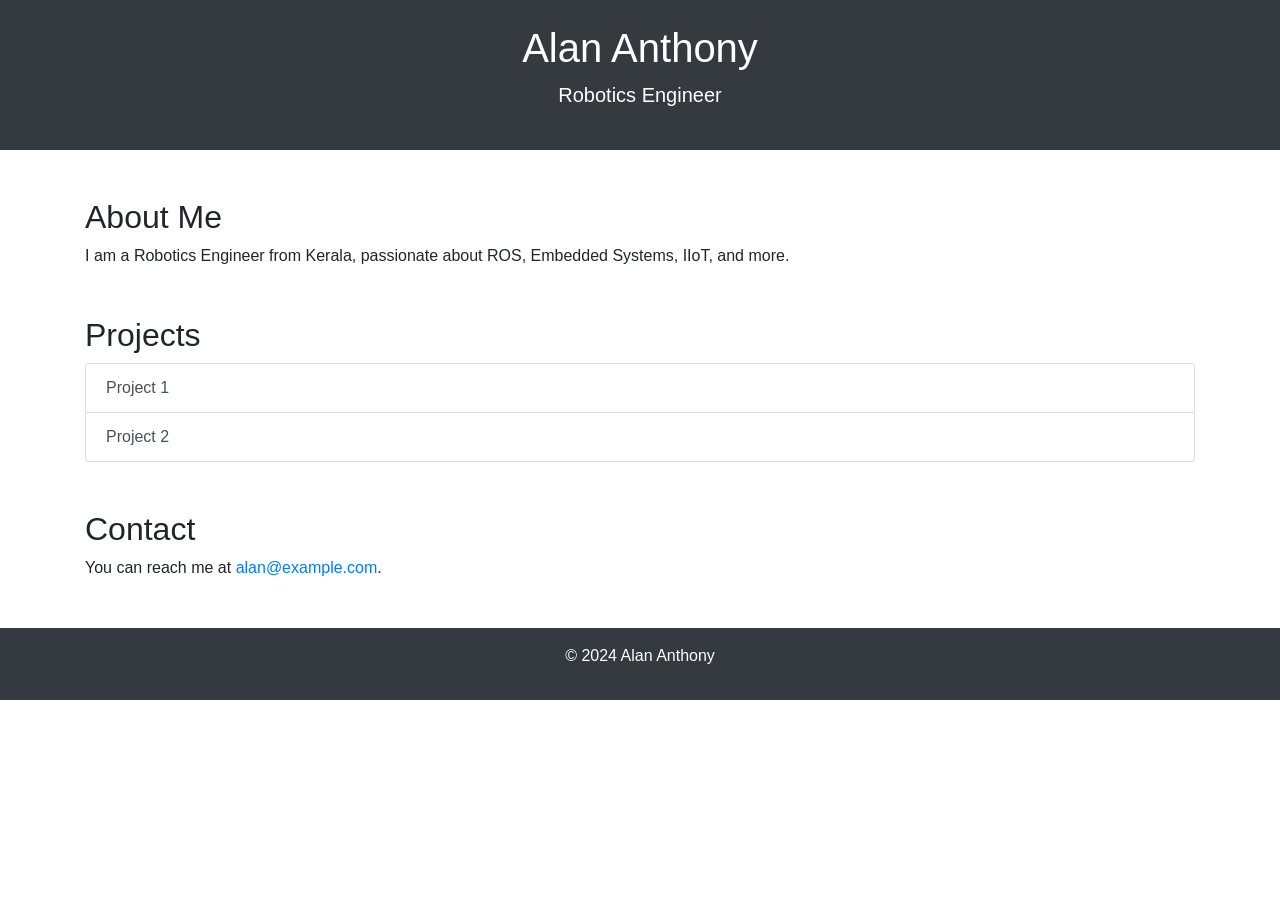
==== index.html @ a2be0792 "Create index.html" ====
<!DOCTYPE html>
<html lang="en">
<head>
    <meta charset="UTF-8">
    <meta name="viewport" content="width=device-width, initial-scale=1.0">
    <title>Alan Anthony - Portfolio</title>
    <link href="https://maxcdn.bootstrapcdn.com/bootstrap/4.5.2/css/bootstrap.min.css" rel="stylesheet">
    <link rel="stylesheet" href="https://cdnjs.cloudflare.com/ajax/libs/animate.css/4.1.1/animate.min.css">
    <link rel="stylesheet" href="styles.css">
</head>
<body>
    <header class="bg-dark text-white text-center p-4">
        <h1 class="animate__animated animate__fadeInDown">Alan Anthony</h1>
        <p class="lead">Robotics Engineer</p>
    </header>
    <main class="container my-5">
        <section id="about" class="my-5 animate__animated animate__fadeInLeft">
            <h2>About Me</h2>
            <p>I am a Robotics Engineer from Kerala, passionate about ROS, Embedded Systems, IIoT, and more.</p>
        </section>
        <section id="projects" class="my-5 animate__animated animate__fadeInRight">
            <h2>Projects</h2>
            <div class="list-group">
                <a href="https://github.com/alanantony6174/project1" class="list-group-item list-group-item-action">Project 1</a>
                <a href="https://github.com/alanantony6174/project2" class="list-group-item list-group-item-action">Project 2</a>
                <!-- Add more projects as needed -->
            </div>
        </section>
        <section id="contact" class="my-5 animate__animated animate__fadeInUp">
            <h2>Contact</h2>
            <p>You can reach me at <a href="mailto:alan@example.com">alan@example.com</a>.</p>
        </section>
    </main>
    <footer class="bg-dark text-white text-center p-3">
        <p>&copy; 2024 Alan Anthony</p>
    </footer>
    <script src="https://code.jquery.com/jquery-3.5.1.slim.min.js"></script>
    <script src="https://cdn.jsdelivr.net/npm/@popperjs/core@2.9.2/dist/umd/popper.min.js"></script>
    <script src="https://maxcdn.bootstrapcdn.com/bootstrap/4.5.2/js/bootstrap.min.js"></script>
</body>
</html>
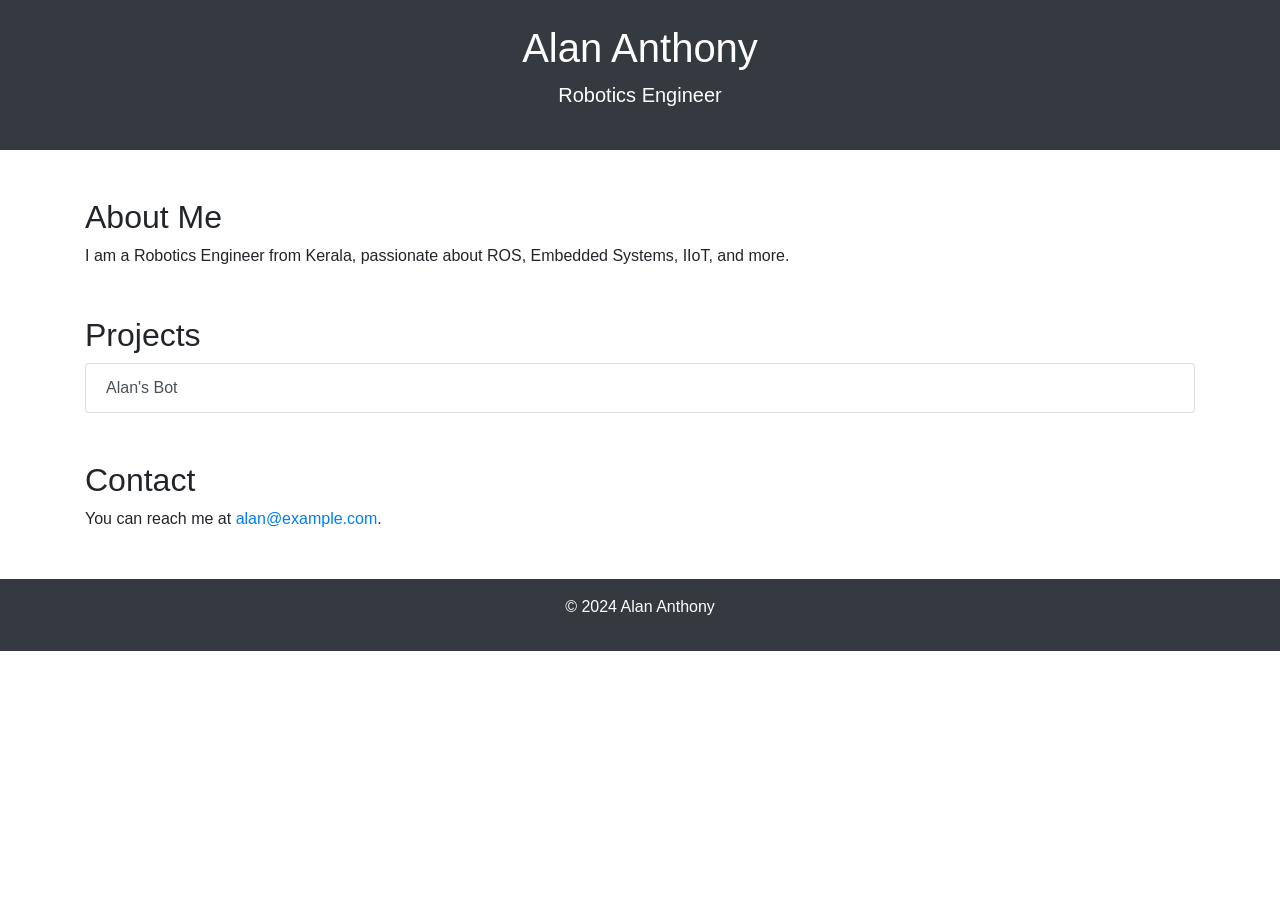
==== commit 656998ac: "Added Bot" ====
--- a/index.html
+++ b/index.html
@@ -21,8 +21,8 @@
         <section id="projects" class="my-5 animate__animated animate__fadeInRight">
             <h2>Projects</h2>
             <div class="list-group">
-                <a href="https://github.com/alanantony6174/project1" class="list-group-item list-group-item-action">Project 1</a>
-                <a href="https://github.com/alanantony6174/project2" class="list-group-item list-group-item-action">Project 2</a>
+                <a href="pages/bot.html" class="list-group-item list-group-item-action">Alan's Bot</a>
+                <!-- <a href="https://github.com/alanantony6174/project2" class="list-group-item list-group-item-action">Project 2</a> -->
                 <!-- Add more projects as needed -->
             </div>
         </section>
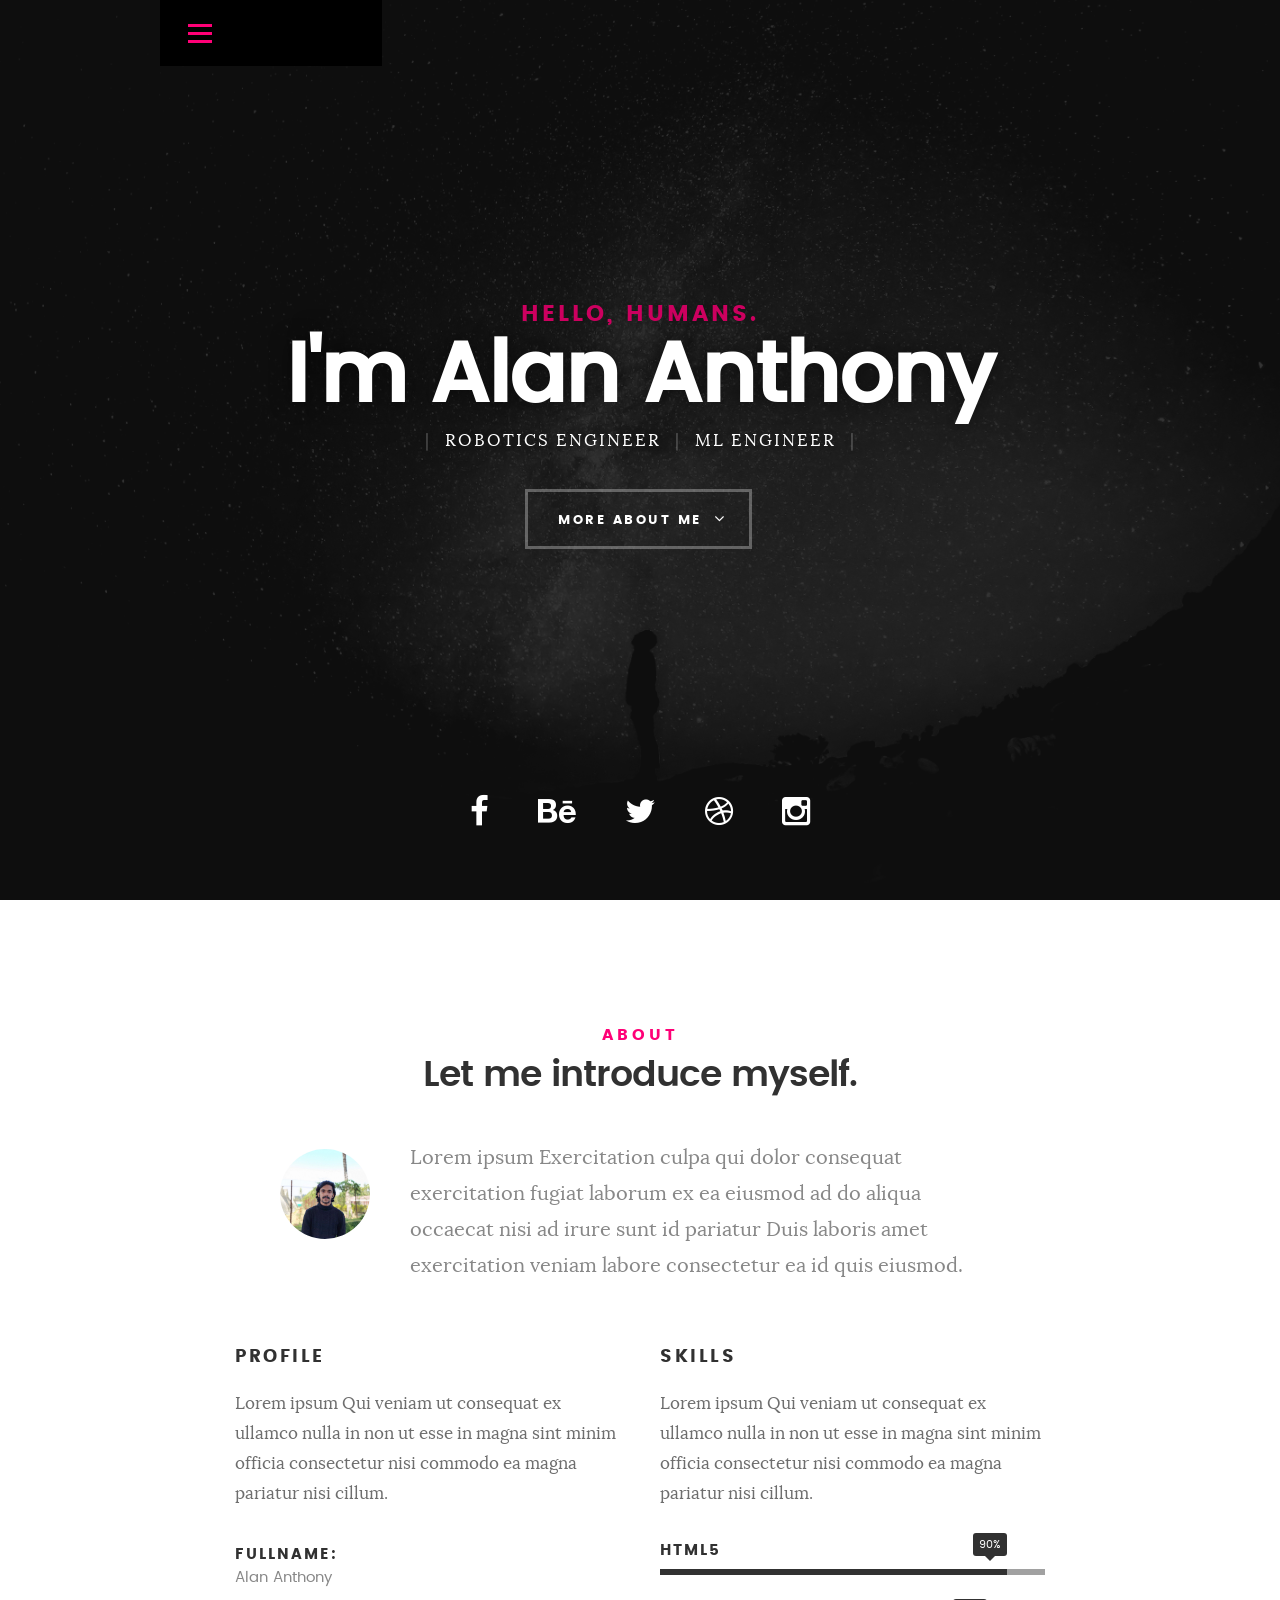
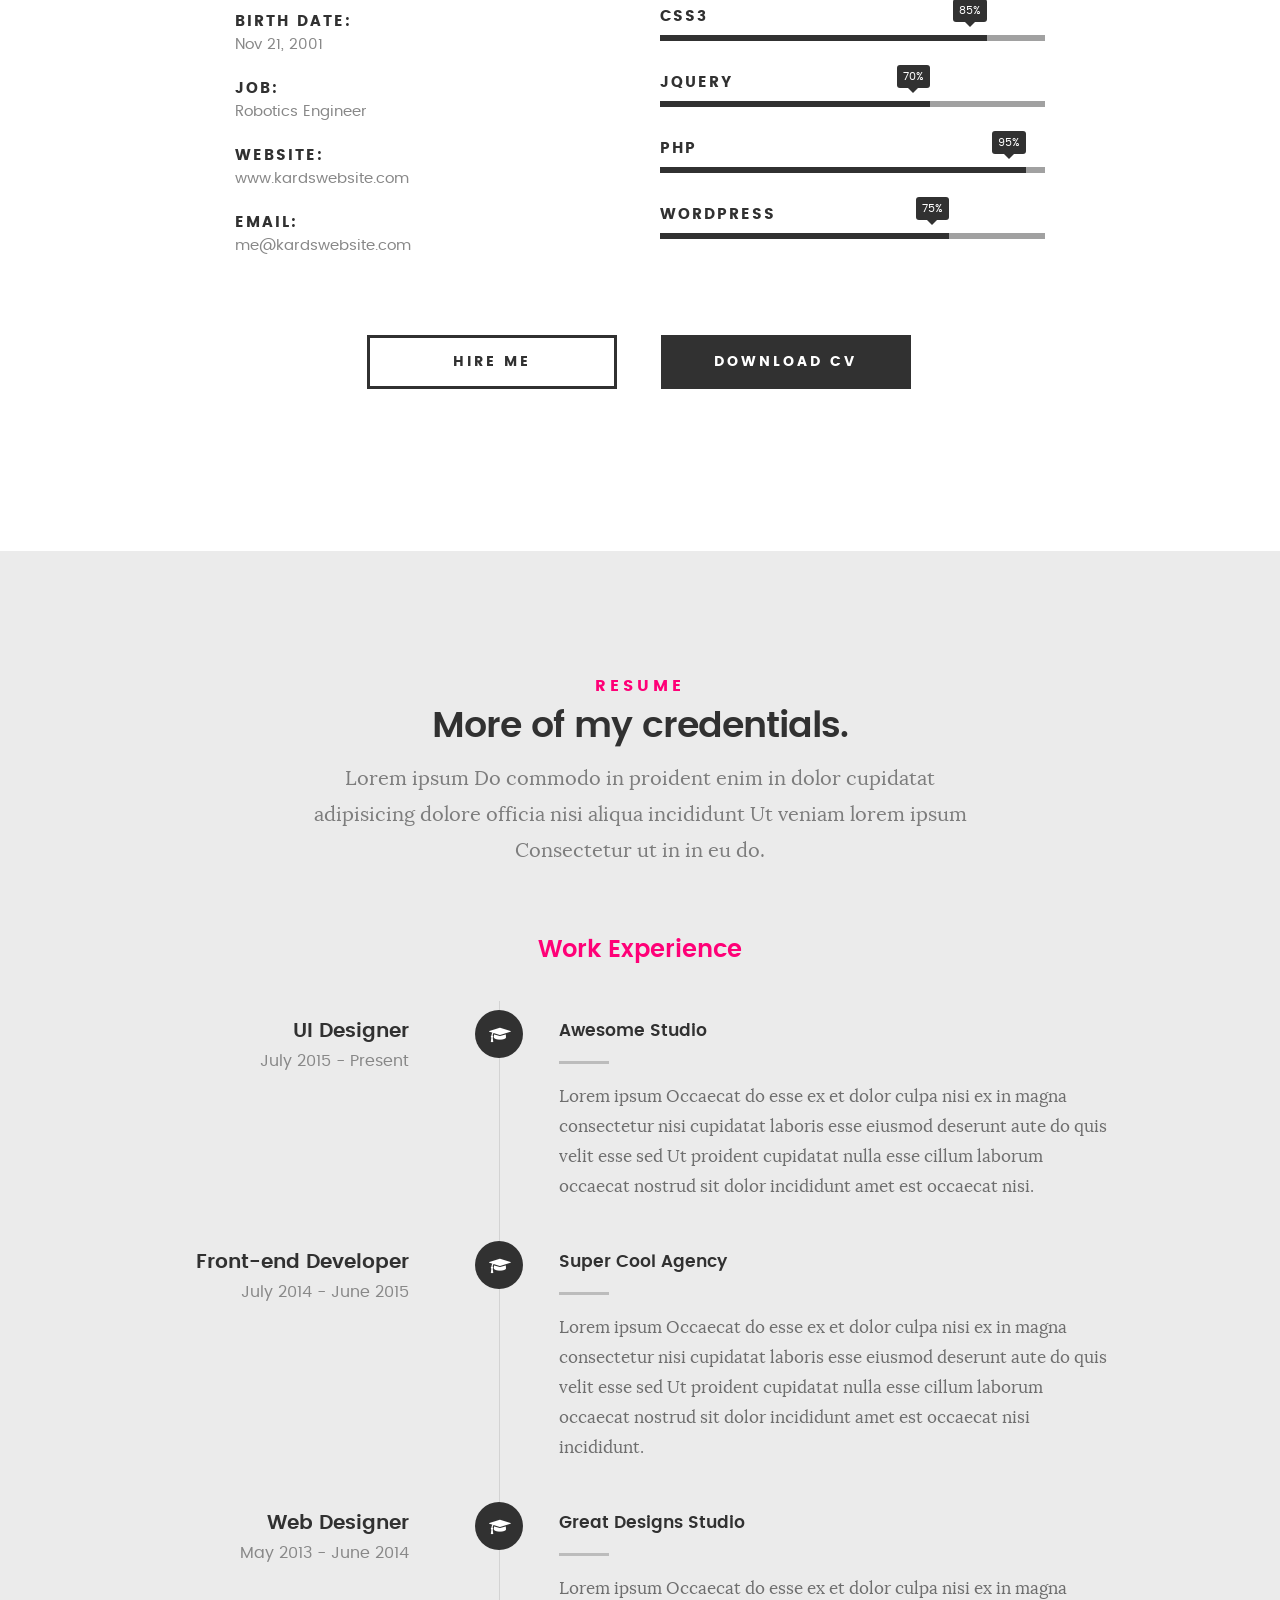
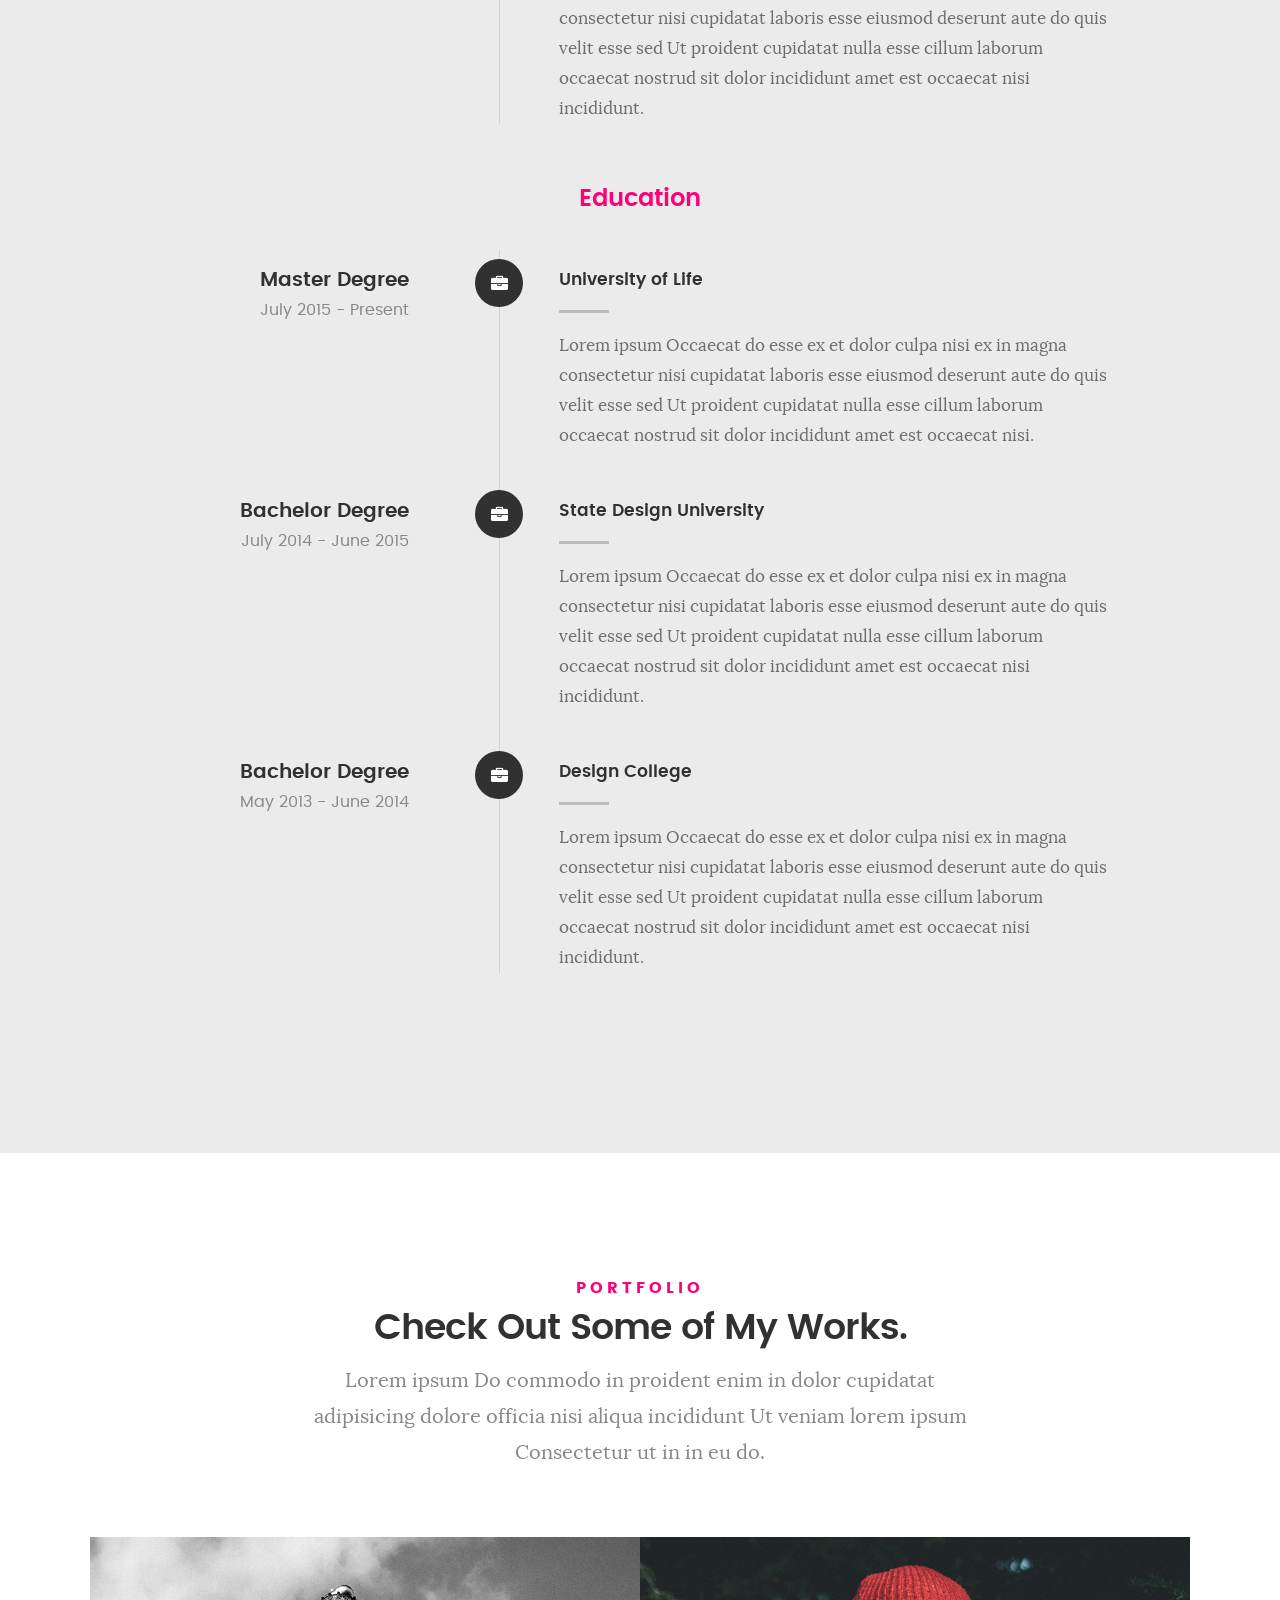
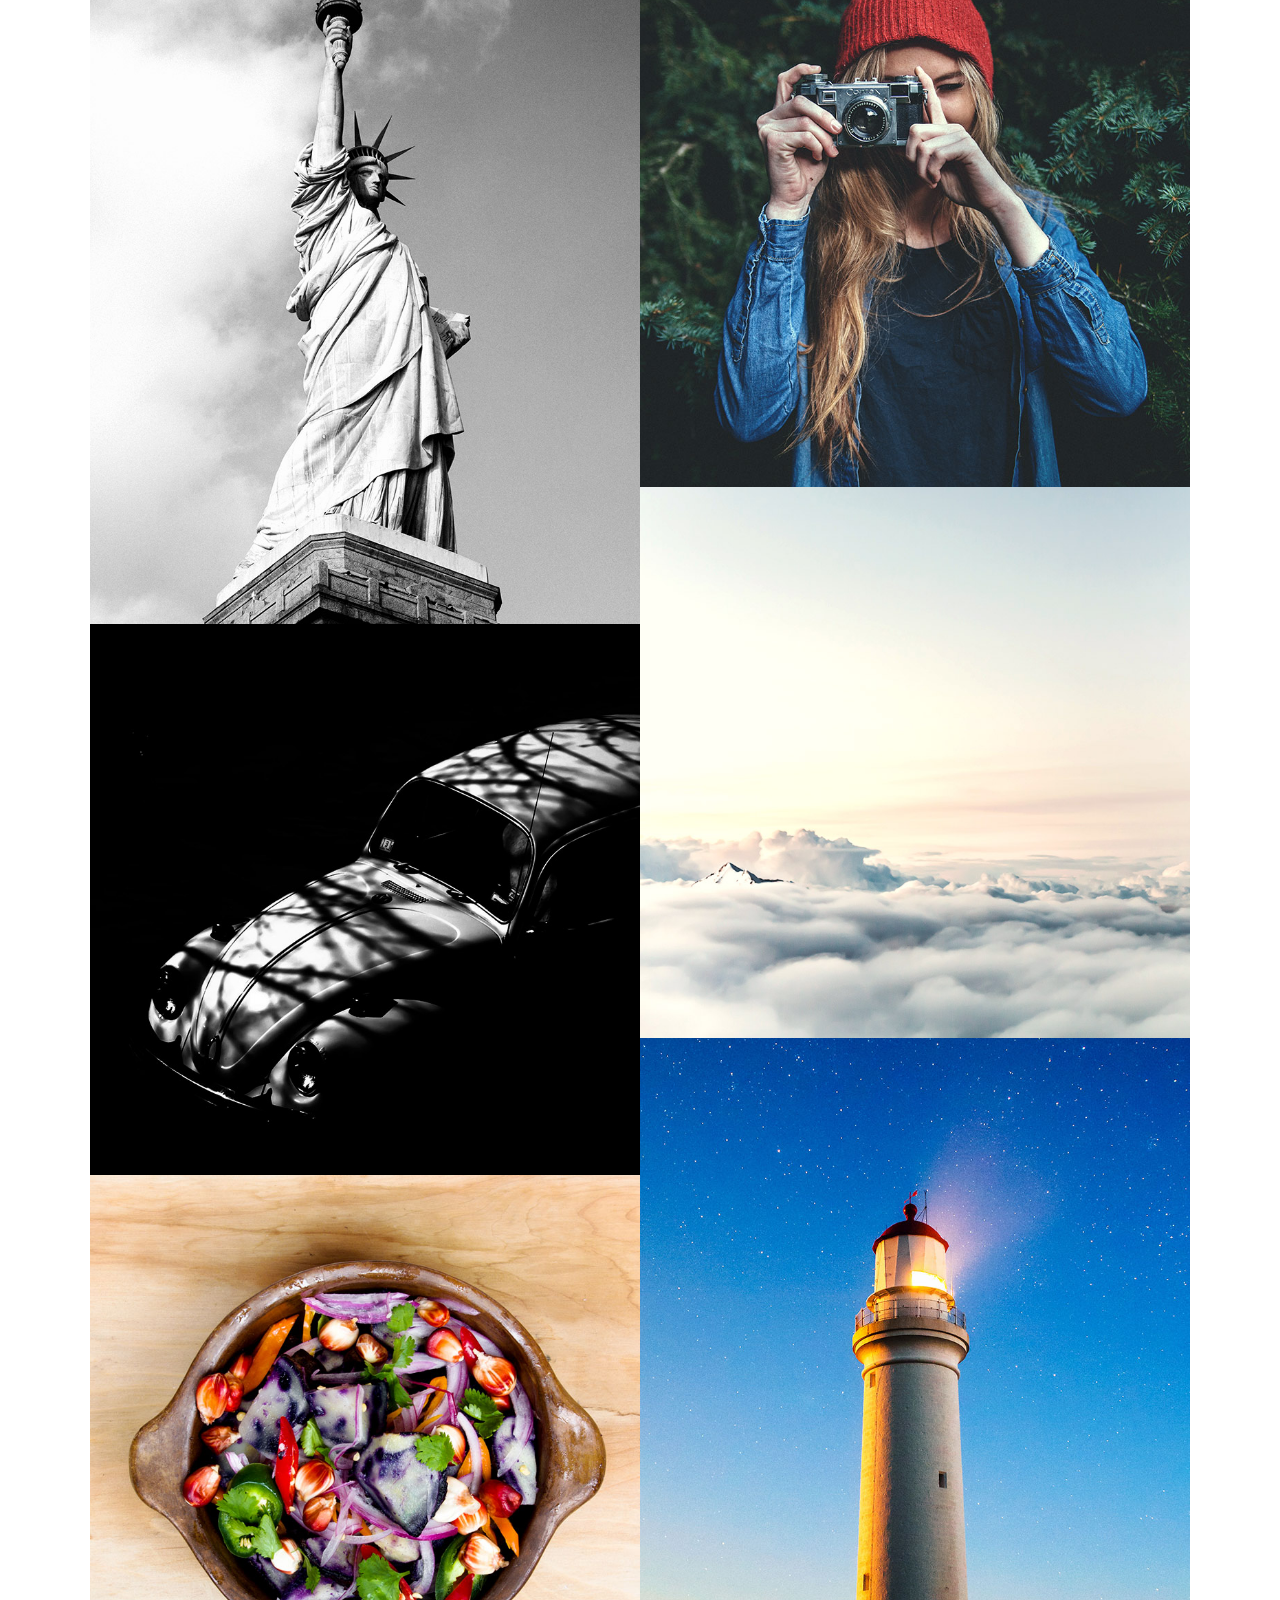
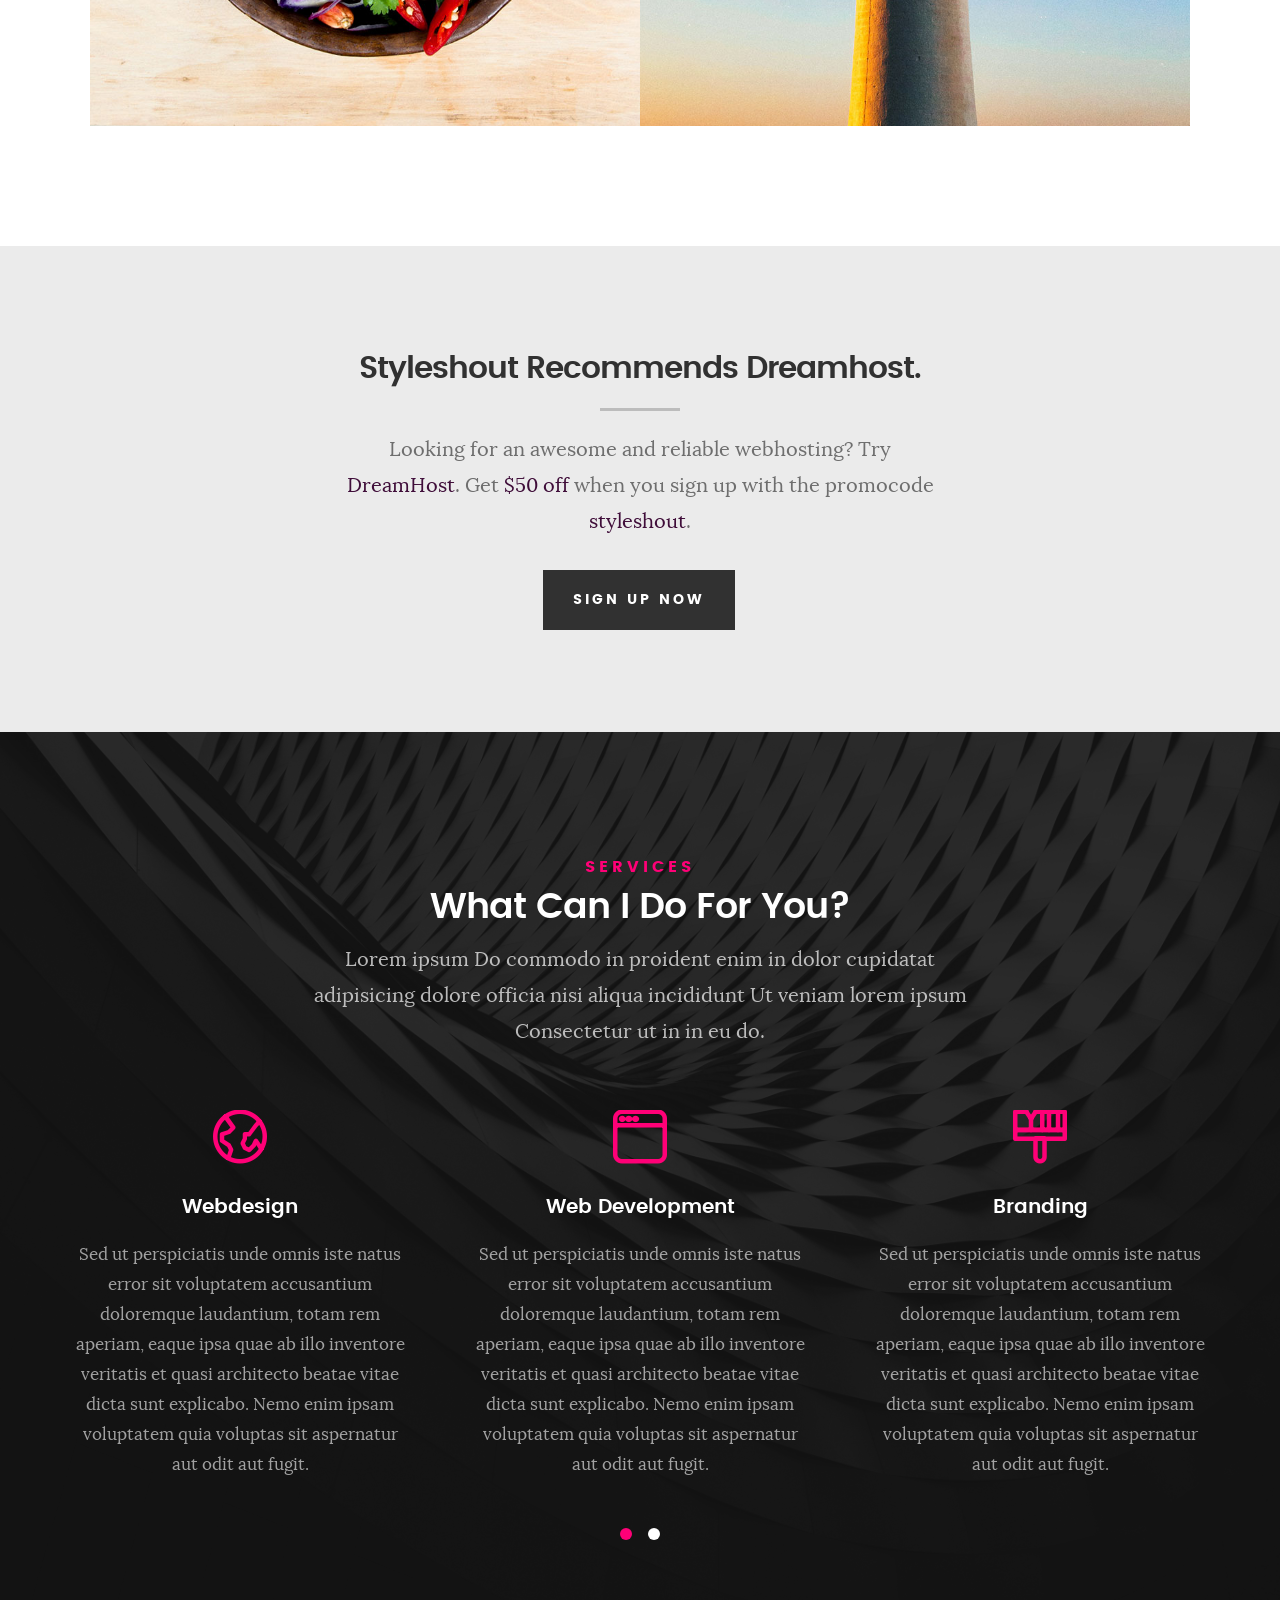
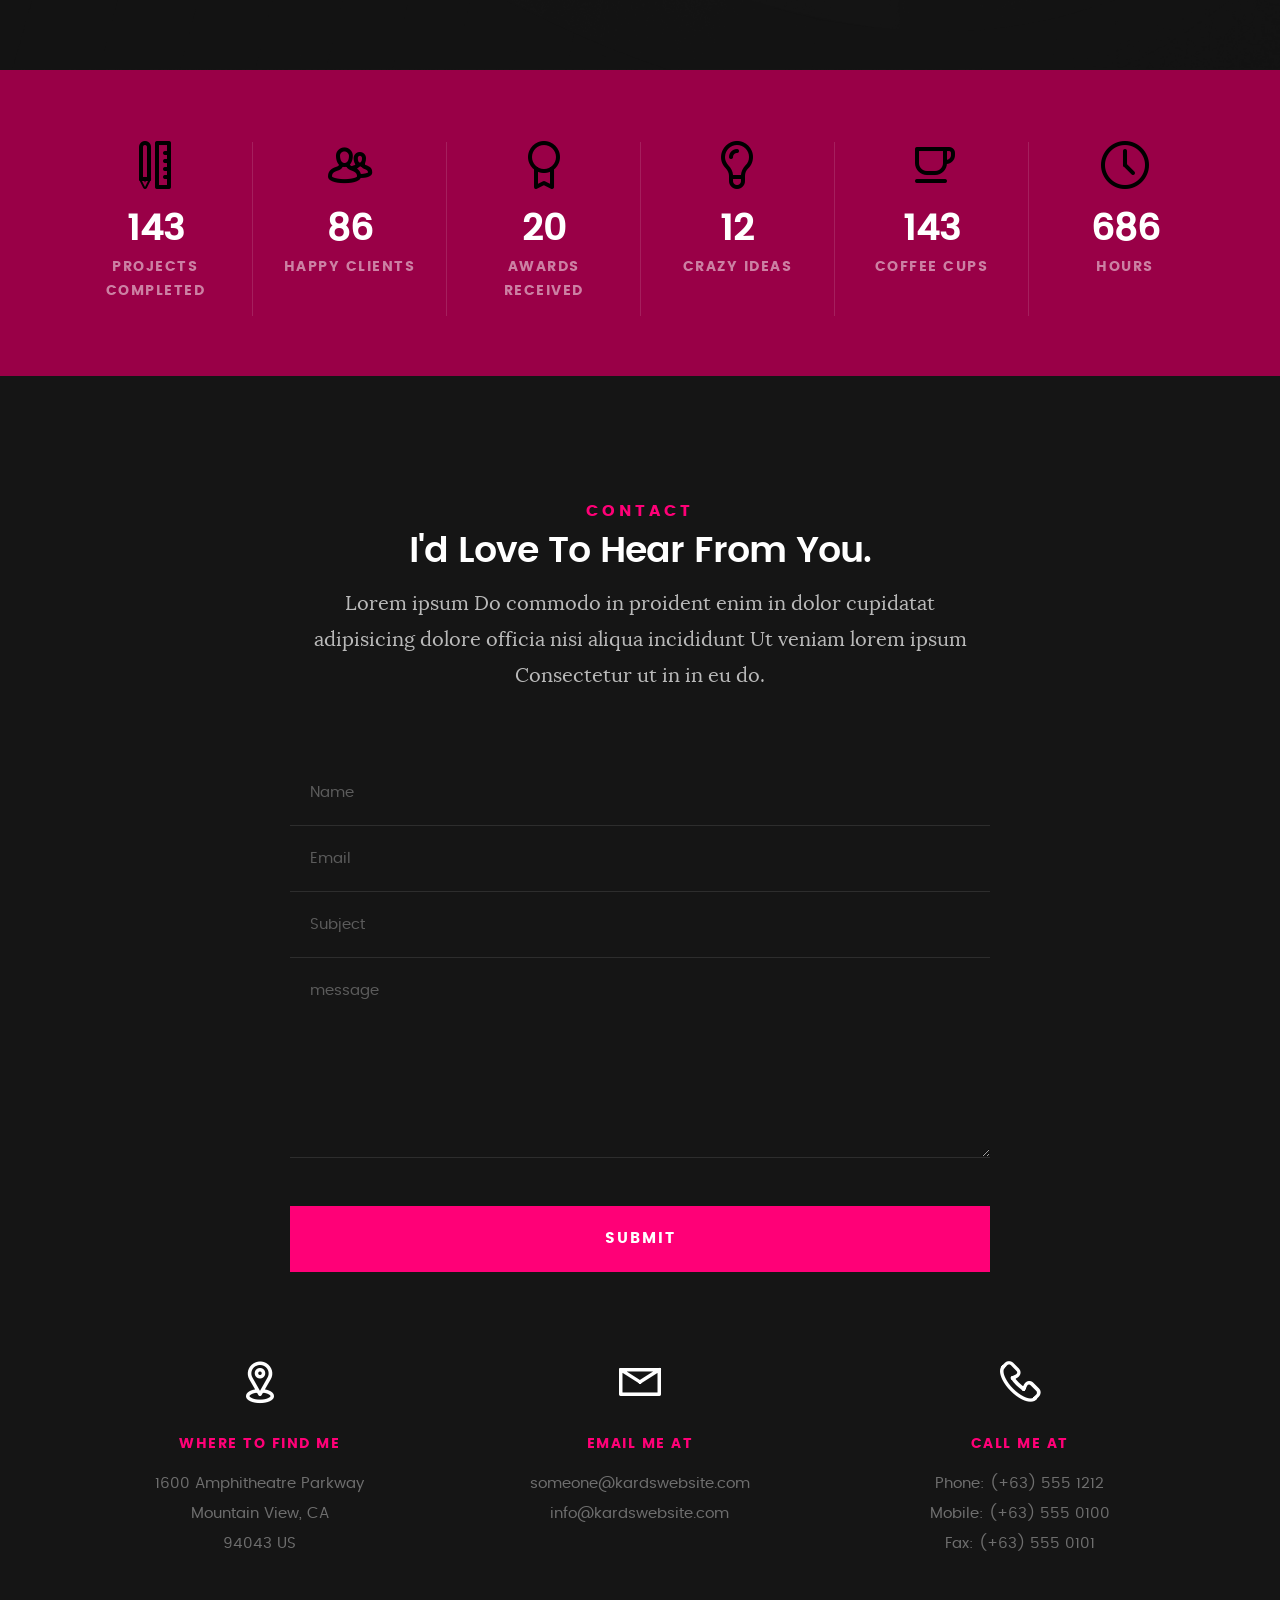
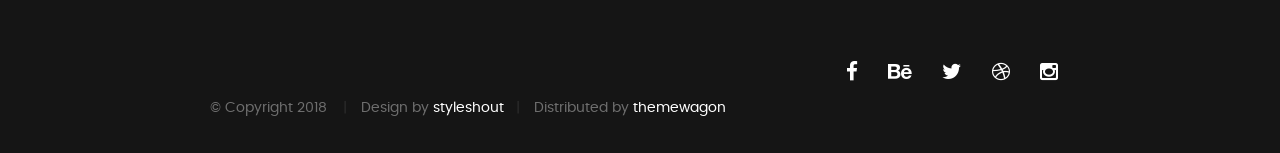
==== commit 39ce04f7: "Updated Portfolio" ====
--- a/index.html
+++ b/index.html
@@ -1,41 +1,1031 @@
 <!DOCTYPE html>
-<html lang="en">
+<!--[if IE 8 ]><html class="no-js oldie ie8" lang="en"> <![endif]-->
+<!--[if IE 9 ]><html class="no-js oldie ie9" lang="en"> <![endif]-->
+<!--[if (gte IE 9)|!(IE)]><!--><html class="no-js" lang="en"> <!--<![endif]-->
 <head>
-    <meta charset="UTF-8">
-    <meta name="viewport" content="width=device-width, initial-scale=1.0">
-    <title>Alan Anthony - Portfolio</title>
-    <link href="https://maxcdn.bootstrapcdn.com/bootstrap/4.5.2/css/bootstrap.min.css" rel="stylesheet">
-    <link rel="stylesheet" href="https://cdnjs.cloudflare.com/ajax/libs/animate.css/4.1.1/animate.min.css">
-    <link rel="stylesheet" href="styles.css">
+
+   <!--- basic page needs
+   ================================================== -->
+   <meta charset="utf-8">
+	<title>Kards</title>
+	<meta name="description" content="">  
+	<meta name="author" content="">
+
+   <!-- mobile specific metas
+   ================================================== -->
+	<meta name="viewport" content="width=device-width, initial-scale=1, maximum-scale=1">
+
+ 	<!-- CSS
+   ================================================== -->
+   <link rel="stylesheet" href="css/base.css">  
+   <link rel="stylesheet" href="css/main.css">
+   <link rel="stylesheet" href="css/vendor.css">     
+
+   <!-- script
+   ================================================== -->   
+	<script src="js/modernizr.js"></script>
+	<script src="js/pace.min.js"></script>
+
+   <!-- favicons
+	================================================== -->
+	<link rel="icon" type="image/png" href="favicon.png">
+
 </head>
-<body>
-    <header class="bg-dark text-white text-center p-4">
-        <h1 class="animate__animated animate__fadeInDown">Alan Anthony</h1>
-        <p class="lead">Robotics Engineer</p>
-    </header>
-    <main class="container my-5">
-        <section id="about" class="my-5 animate__animated animate__fadeInLeft">
-            <h2>About Me</h2>
-            <p>I am a Robotics Engineer from Kerala, passionate about ROS, Embedded Systems, IIoT, and more.</p>
-        </section>
-        <section id="projects" class="my-5 animate__animated animate__fadeInRight">
-            <h2>Projects</h2>
-            <div class="list-group">
-                <a href="pages/bot.html" class="list-group-item list-group-item-action">Alan's Bot</a>
-                <!-- <a href="https://github.com/alanantony6174/project2" class="list-group-item list-group-item-action">Project 2</a> -->
-                <!-- Add more projects as needed -->
-            </div>
-        </section>
-        <section id="contact" class="my-5 animate__animated animate__fadeInUp">
-            <h2>Contact</h2>
-            <p>You can reach me at <a href="mailto:alan@example.com">alan@example.com</a>.</p>
-        </section>
-    </main>
-    <footer class="bg-dark text-white text-center p-3">
-        <p>&copy; 2024 Alan Anthony</p>
-    </footer>
-    <script src="https://code.jquery.com/jquery-3.5.1.slim.min.js"></script>
-    <script src="https://cdn.jsdelivr.net/npm/@popperjs/core@2.9.2/dist/umd/popper.min.js"></script>
-    <script src="https://maxcdn.bootstrapcdn.com/bootstrap/4.5.2/js/bootstrap.min.js"></script>
+
+<body id="top">
+
+	<!-- header 
+   ================================================== -->
+   <header>   	
+   	<div class="row">
+
+   		<div class="top-bar">
+   			<a class="menu-toggle" href="#"><span>Menu</span></a>
+
+	   		<div class="logo">
+		         <a href="index.html">ROBOTS</a>
+		      </div>		      
+
+		   	<nav id="main-nav-wrap">
+					<ul class="main-navigation">
+						<li class="current"><a class="smoothscroll"  href="#intro" title="">Home</a></li>
+						<li><a class="smoothscroll"  href="#about" title="">About</a></li>
+						<li><a class="smoothscroll"  href="#resume" title="">Resume</a></li>
+						<li><a class="smoothscroll"  href="#portfolio" title="">Portfolio</a></li>
+						<li><a class="smoothscroll"  href="#services" title="">Services</a></li>					
+						<li><a class="smoothscroll"  href="#contact" title="">Contact</a></li>	
+						<li><a href="styles.html" title="">Style Demo</a></li>				
+					</ul>
+				</nav>    		
+   		</div> <!-- /top-bar --> 
+   		
+   	</div> <!-- /row --> 		
+   </header> <!-- /header -->
+
+	<!-- intro section
+   ================================================== -->
+   <section id="intro">   
+
+   	<div class="intro-overlay"></div>	
+
+   	<div class="intro-content">
+   		<div class="row">
+
+   			<div class="col-twelve">
+
+	   			<h5>Hello, Humans.</h5>
+	   			<h1>I'm Alan Anthony</h1>
+
+	   			<p class="intro-position">
+	   				<span>Robotics Engineer</span>
+	   				<span>ML Engineer</span> 
+	   			</p>
+
+	   			<a class="button stroke smoothscroll" href="#about" title="">More About Me</a>
+
+	   		</div>  
+   			
+   		</div>   		 		
+   	</div> <!-- /intro-content --> 
+
+   	<ul class="intro-social">        
+         <li><a href="#"><i class="fa fa-facebook"></i></a></li>
+         <li><a href="#"><i class="fa fa-behance"></i></a></li>
+         <li><a href="#"><i class="fa fa-twitter"></i></a></li>
+         <li><a href="#"><i class="fa fa-dribbble"></i></a></li>
+         <li><a href="#"><i class="fa fa-instagram"></i></a></li>
+      </ul> <!-- /intro-social -->      	
+
+   </section> <!-- /intro -->
+
+
+   <!-- about section
+   ================================================== -->
+   <section id="about">  
+
+   	<div class="row section-intro">
+   		<div class="col-twelve">
+
+   			<h5>About</h5>
+   			<h1>Let me introduce myself.</h1>
+
+   			<div class="intro-info">
+
+   				<img src="images/profile-pic.jpg" alt="Profile Picture">
+
+   				<p class="lead">Lorem ipsum Exercitation culpa qui dolor consequat exercitation fugiat laborum ex ea eiusmod ad do aliqua occaecat nisi ad irure sunt id pariatur Duis laboris amet exercitation veniam labore consectetur ea id quis eiusmod.</p>
+   			</div>   			
+
+   		</div>   		
+   	</div> <!-- /section-intro -->
+
+   	<div class="row about-content">
+
+   		<div class="col-six tab-full">
+
+   			<h3>Profile</h3>
+   			<p>Lorem ipsum Qui veniam ut consequat ex ullamco nulla in non ut esse in magna sint minim officia consectetur nisi commodo ea magna pariatur nisi cillum.</p>
+
+   			<ul class="info-list">
+   				<li>
+   					<strong>Fullname:</strong>
+   					<span>Alan Anthony</span>
+   				</li>
+   				<li>
+   					<strong>Birth Date:</strong>
+   					<span>Nov 21, 2001</span>
+   				</li>
+   				<li>
+   					<strong>Job:</strong>
+   					<span>Robotics Engineer</span>
+   				</li>
+   				<li>
+   					<strong>Website:</strong>
+   					<span>www.kardswebsite.com</span>
+   				</li>
+   				<li>
+   					<strong>Email:</strong>
+   					<span>me@kardswebsite.com</span>
+   				</li>
+
+   			</ul> <!-- /info-list -->
+
+   		</div>
+
+   		<div class="col-six tab-full">
+
+   			<h3>Skills</h3>
+   			<p>Lorem ipsum Qui veniam ut consequat ex ullamco nulla in non ut esse in magna sint minim officia consectetur nisi commodo ea magna pariatur nisi cillum.</p>
+
+				<ul class="skill-bars">
+				   <li>
+				   	<div class="progress percent90"><span>90%</span></div>
+				   	<strong>HTML5</strong>
+				   </li>
+				   <li>
+				   	<div class="progress percent85"><span>85%</span></div>
+				   	<strong>CSS3</strong>
+				   </li>
+				   <li>
+				   	<div class="progress percent70"><span>70%</span></div>
+				   	<strong>JQuery</strong>
+				   </li>
+				   <li>
+				   	<div class="progress percent95"><span>95%</span></div>
+				   	<strong>PHP</strong>
+				   </li>
+				   <li>
+
+				   	<div class="progress percent75"><span>75%</span></div>
+				   	<strong>Wordpress</strong>
+				   </li>
+      
+				</ul> <!-- /skill-bars -->		
+
+   		</div>
+
+   	</div>
+
+   	<div class="row button-section">
+   		<div class="col-twelve">
+   			<a href="#contact" title="Hire Me" class="button stroke smoothscroll">Hire Me</a>
+   			<a href="#" title="Download CV" class="button button-primary">Download CV</a>
+   		</div>   		
+   	</div>
+
+   </section> <!-- /process-->    
+
+
+   <!-- resume Section
+   ================================================== -->
+	<section id="resume" class="grey-section">
+
+		<div class="row section-intro">
+   		<div class="col-twelve">
+
+   			<h5>Resume</h5>
+   			<h1>More of my credentials.</h1>
+
+   			<p class="lead">Lorem ipsum Do commodo in proident enim in dolor cupidatat adipisicing dolore officia nisi aliqua incididunt Ut veniam lorem ipsum Consectetur ut in in eu do.</p>
+
+   		</div>   		
+   	</div> <!-- /section-intro--> 
+
+   	<div class="row resume-timeline">
+
+   		<div class="col-twelve resume-header">
+
+   			<h2>Work Experience</h2>
+
+   		</div> <!-- /resume-header -->
+
+   		<div class="col-twelve">
+
+   			<div class="timeline-wrap">
+
+   				<div class="timeline-block">
+
+	   				<div class="timeline-ico">
+	   					<i class="fa fa-graduation-cap"></i>
+	   				</div>
+
+	   				<div class="timeline-header">
+	   					<h3>UI Designer</h3>
+	   					<p>July 2015 - Present</p>
+	   				</div>
+
+	   				<div class="timeline-content">
+	   					<h4>Awesome Studio</h4>
+	   					<p>Lorem ipsum Occaecat do esse ex et dolor culpa nisi ex in magna consectetur nisi cupidatat laboris esse eiusmod deserunt aute do quis velit esse sed Ut proident cupidatat nulla esse cillum laborum occaecat nostrud sit dolor incididunt amet est occaecat nisi.</p>
+	   				</div>
+
+	   			</div> <!-- /timeline-block -->
+
+	   			<div class="timeline-block">
+
+	   				<div class="timeline-ico">
+	   					<i class="fa fa-graduation-cap"></i>
+	   				</div>
+
+	   				<div class="timeline-header">
+	   					<h3>Front-end Developer</h3>
+	   					<p>July 2014 - June 2015</p>
+	   				</div>
+
+	   				<div class="timeline-content">
+	   					<h4>Super Cool Agency</h4>
+	   					<p>Lorem ipsum Occaecat do esse ex et dolor culpa nisi ex in magna consectetur nisi cupidatat laboris esse eiusmod deserunt aute do quis velit esse sed Ut proident cupidatat nulla esse cillum laborum occaecat nostrud sit dolor incididunt amet est occaecat nisi incididunt.</p>
+	   				</div>
+
+	   			</div> <!-- /timeline-block -->
+
+	   			<div class="timeline-block">
+
+	   				<div class="timeline-ico">
+	   					<i class="fa fa-graduation-cap"></i>
+	   				</div>
+
+	   				<div class="timeline-header">
+	   					<h3>Web Designer</h3>
+	   					<p>May 2013 - June 2014</p>
+	   				</div>
+
+	   				<div class="timeline-content">
+	   					<h4>Great Designs Studio</h4>
+	   					<p>Lorem ipsum Occaecat do esse ex et dolor culpa nisi ex in magna consectetur nisi cupidatat laboris esse eiusmod deserunt aute do quis velit esse sed Ut proident cupidatat nulla esse cillum laborum occaecat nostrud sit dolor incididunt amet est occaecat nisi incididunt.</p>
+	   				</div>
+
+	   			</div> <!-- /timeline-block -->
+
+   			</div> <!-- /timeline-wrap -->   			
+
+   		</div> <!-- /col-twelve -->
+   		
+   	</div> <!-- /resume-timeline -->
+   	
+   	<div class="row resume-timeline">
+
+   		<div class="col-twelve resume-header">
+
+   			<h2>Education</h2>
+
+   		</div> <!-- /resume-header -->
+
+   		<div class="col-twelve">
+
+   			<div class="timeline-wrap">
+
+   				<div class="timeline-block">
+
+	   				<div class="timeline-ico">
+	   					<i class="fa fa-briefcase"></i>
+	   				</div>
+
+	   				<div class="timeline-header">
+	   					<h3>Master Degree</h3>
+	   					<p>July 2015 - Present</p>
+	   				</div>
+
+	   				<div class="timeline-content">
+	   					<h4>University of Life</h4>
+	   					<p>Lorem ipsum Occaecat do esse ex et dolor culpa nisi ex in magna consectetur nisi cupidatat laboris esse eiusmod deserunt aute do quis velit esse sed Ut proident cupidatat nulla esse cillum laborum occaecat nostrud sit dolor incididunt amet est occaecat nisi.</p>
+	   				</div>
+
+	   			</div> <!-- /timeline-block -->
+
+	   			<div class="timeline-block">
+
+	   				<div class="timeline-ico">
+	   					<i class="fa fa-briefcase"></i>
+	   				</div>
+
+	   				<div class="timeline-header">
+	   					<h3>Bachelor Degree</h3>
+	   					<p>July 2014 - June 2015</p>
+	   				</div>
+
+	   				<div class="timeline-content">
+	   					<h4>State Design University</h4>
+	   					<p>Lorem ipsum Occaecat do esse ex et dolor culpa nisi ex in magna consectetur nisi cupidatat laboris esse eiusmod deserunt aute do quis velit esse sed Ut proident cupidatat nulla esse cillum laborum occaecat nostrud sit dolor incididunt amet est occaecat nisi incididunt.</p>
+	   				</div>
+
+	   			</div> <!-- /timeline-block -->
+
+	   			<div class="timeline-block">
+
+	   				<div class="timeline-ico">
+	   					<i class="fa fa-briefcase"></i>
+	   				</div>
+
+	   				<div class="timeline-header">
+	   					<h3>Bachelor Degree</h3>
+	   					<p>May 2013 - June 2014</p>
+	   				</div>
+
+	   				<div class="timeline-content">
+	   					<h4>Design College</h4>
+	   					<p>Lorem ipsum Occaecat do esse ex et dolor culpa nisi ex in magna consectetur nisi cupidatat laboris esse eiusmod deserunt aute do quis velit esse sed Ut proident cupidatat nulla esse cillum laborum occaecat nostrud sit dolor incididunt amet est occaecat nisi incididunt.</p>
+	   				</div>
+
+	   			</div> <!-- /timeline-block -->
+
+   			</div> <!-- /timeline-wrap -->   			
+
+   		</div> <!-- /col-twelve -->
+   		
+   	</div> <!-- /resume-timeline -->
+		
+	</section> <!-- /features -->
+
+
+	<!-- Portfolio Section
+   ================================================== -->
+	<section id="portfolio">
+
+		<div class="row section-intro">
+   		<div class="col-twelve">
+
+   			<h5>Portfolio</h5>
+   			<h1>Check Out Some of My Works.</h1>
+
+   			<p class="lead">Lorem ipsum Do commodo in proident enim in dolor cupidatat adipisicing dolore officia nisi aliqua incididunt Ut veniam lorem ipsum Consectetur ut in in eu do.</p>
+
+   		</div>   		
+   	</div> <!-- /section-intro--> 
+
+   	<div class="row portfolio-content">
+
+   		<div class="col-twelve">
+
+   			<!-- portfolio-wrapper -->
+	         <div id="folio-wrapper" class="block-1-2 block-mob-full stack">
+
+	         	<div class="bgrid folio-item">
+	               <div class="item-wrap">
+	               	<img src="images/portfolio/liberty.jpg" alt="Liberty">
+	                  <a href="#modal-01" class="overlay">	                  	           
+	                     <div class="folio-item-table">
+	                     	<div class="folio-item-cell">
+		     					       <h3 class="folio-title">Liberty</h3>	     					    
+		     					    	 <span class="folio-types">
+		     					       	  Graphic Design
+		     					       </span>
+		     					   </div>	                      	
+	                     </div>                    
+	                  </a>
+	               </div>	               
+	        		</div> <!-- /folio-item -->
+
+	        		<div class="bgrid folio-item">
+	               <div class="item-wrap">
+	               	<img src="images/portfolio/shutterbug.jpg" alt="Shutterbug">
+	               	<a href="#modal-02" class="overlay">              		                  
+	                     <div class="folio-item-table">
+	                     	<div class="folio-item-cell">
+	                     		<h3 class="folio-title">Shutterbug</h3>	     					    
+		     					    	<span class="folio-types">
+		     					       	  Web Design
+		     					      </span>		     		
+		     					   </div> 	                      	
+	                     </div>                    
+	                  </a>
+	               </div>
+	        		</div> <!-- /folio-item -->
+
+	            <div class="bgrid folio-item">
+	               <div class="item-wrap">
+	               	<img src="images/portfolio/clouds.jpg"alt="Clouds">
+	                  <a href="#modal-03" class="overlay">             		                  
+	                     <div class="folio-item-table">
+	                     	<div class="folio-item-cell">
+	                     		<h3 class="folio-title">Clouds</h3>	     					    
+		     					    	<span class="folio-types">
+		     					       	  Web Design
+		     					      </span>		     		
+		     					   </div> 	                      	
+	                     </div>                    
+	                  </a>
+	               </div>
+	        		</div> <!-- /folio-item -->
+
+	            <div class="bgrid folio-item">
+	               <div class="item-wrap">
+	               	<img src="images/portfolio/beetle.jpg" alt="Beetle">
+	                  <a href="#modal-04" class="overlay">                  	                 
+	                     <div class="folio-item-table">
+	                     	<div class="folio-item-cell">
+	                     		<h3 class="folio-title">Beetle</h3>	     					    
+		     					    	<span class="folio-types">
+		     					       	  Branding
+		     					      </span>		     		
+		     					   </div>  	                      	
+	                     </div>                    
+	                  </a>
+	               </div>
+	        		</div> <!-- /folio-item -->     
+
+	        		<div class="bgrid folio-item">
+	               <div class="item-wrap">
+	               	<img src="images/portfolio/lighthouse.jpg" alt="Lighthouse">
+	                  <a href="#modal-05" class="overlay">             		                  
+	                     <div class="folio-item-table">
+	                     	<div class="folio-item-cell">
+	                     		<h3 class="folio-title">Lighthouse</h3>	     					    
+		     					    	<span class="folio-types">
+		     					       	  Web Development
+		     					      </span>		     		
+		     					   </div> 	                      	
+	                     </div>                    
+	                  </a>
+	               </div>
+	        		</div> <!-- /folio-item -->
+
+	            <div class="bgrid folio-item">
+	               <div class="item-wrap">
+	               	<img src="images/portfolio/salad.jpg" alt="Salad">
+	                  <a href="#modal-06" class="overlay">
+	                     <div class="folio-item-table">
+	                     	<div class="folio-item-cell">
+	                     		<h3 class="folio-title">Salad</h3>	     					    
+		     					    	<span class="folio-types">
+		     					       	  Branding
+		     					      </span>		     		
+		     					   </div>	                      	
+	                     </div>                    
+	                  </a>
+	               </div>
+	        		</div> <!-- /folio-item -->   
+
+	            <!-- modal popups - begin
+	            ============================================================= -->
+	            <div id="modal-01" class="popup-modal slider mfp-hide">	
+
+				     	<div class="media">
+				     		<img src="images/portfolio/modals/m-liberty.jpg" alt="" />
+				     	</div>      	
+
+					   <div class="description-box">
+					      <h4>Liberty</h4>		      
+					      <p>Proin gravida nibh vel velit auctor aliquet. Aenean sollicitudin, lorem quis bibendum auctor, nisi elit consequat ipsum, nec sagittis sem nibh id elit.</p>
+
+					      <div class="categories">Web Development</div>			               
+					   </div>
+
+			         <div class="link-box">
+			            <a href="http://www.behance.net">Details</a>
+					      <a href="#" class="popup-modal-dismiss">Close</a>
+			         </div>		      
+
+				   </div> <!-- /modal-01 -->
+
+				   <div id="modal-02" class="popup-modal slider mfp-hide">	
+
+				     	<div class="media">
+				     		<img src="images/portfolio/modals/m-shutterbug.jpg" alt="" />
+				     	</div>      	
+
+					   <div class="description-box">
+					      <h4>Shutterbug</h4>		      
+					      <p>Proin gravida nibh vel velit auctor aliquet. Aenean sollicitudin, lorem quis bibendum auctor, nisi elit consequat ipsum, nec sagittis sem nibh id elit.</p>
+
+					      <div class="categories">Web Design</div>			               
+					   </div>
+
+			         <div class="link-box">
+			            <a href="http://www.behance.net">Details</a>
+					      <a href="#" class="popup-modal-dismiss">Close</a>
+			         </div>		      
+
+				   </div> <!-- /modal-02 -->
+
+				   <div id="modal-03" class="popup-modal slider mfp-hide">	
+
+				     	<div class="media">
+				     		<img src="images/portfolio/modals/m-clouds.jpg" alt="" />
+				     	</div>      	
+
+					   <div class="description-box">
+					      <h4>Clouds</h4>		      
+					      <p>Proin gravida nibh vel velit auctor aliquet. Aenean sollicitudin, lorem quis bibendum auctor, nisi elit consequat ipsum, nec sagittis sem nibh id elit.</p>
+
+					      <div class="categories">Web Design</div>			               
+					   </div>
+
+			         <div class="link-box">
+			            <a href="http://www.behance.net">Details</a>
+					      <a href="#" class="popup-modal-dismiss">Close</a>
+			         </div>		      
+
+				   </div> <!-- /modal-03 -->
+
+				   <div id="modal-04" class="popup-modal slider mfp-hide">	
+
+				     	<div class="media">
+				     		<img src="images/portfolio/modals/m-beetle.jpg" alt="" />
+				     	</div>      	
+
+					   <div class="description-box">
+					      <h4>Beetle</h4>		      
+					      <p>Proin gravida nibh vel velit auctor aliquet. Aenean sollicitudin, lorem quis bibendum auctor, nisi elit consequat ipsum, nec sagittis sem nibh id elit.</p>
+
+					      <div class="categories">Branding</div>			               
+					   </div>
+
+			         <div class="link-box">
+			            <a href="http://www.behance.net">Details</a>
+					      <a href="#" class="popup-modal-dismiss">Close</a>
+			         </div>		      
+
+				   </div> <!-- /modal-04 -->
+
+				   <div id="modal-05" class="popup-modal slider mfp-hide">	
+
+				     	<div class="media">
+				     		<img src="images/portfolio/modals/m-lighthouse.jpg" alt="" />
+				     	</div>      	
+
+					   <div class="description-box">
+					      <h4>Lighthouse</h4>		      
+					      <p>Proin gravida nibh vel velit auctor aliquet. Aenean sollicitudin, lorem quis bibendum auctor, nisi elit consequat ipsum, nec sagittis sem nibh id elit.</p>
+
+					      <div class="categories">Web Development</div>			               
+					   </div>
+
+			         <div class="link-box">
+			            <a href="http://www.behance.net">Details</a>
+					      <a href="#" class="popup-modal-dismiss">Close</a>
+			         </div>		      
+
+				   </div> <!-- /modal-05 -->
+
+				   <div id="modal-06" class="popup-modal slider mfp-hide">	
+
+				     	<div class="media">
+				     		<img src="images/portfolio/modals/m-salad.jpg" alt="" />
+				     	</div>      	
+
+					   <div class="description-box">
+					      <h4>Salad</h4>		      
+					      <p>Proin gravida nibh vel velit auctor aliquet. Aenean sollicitudin, lorem quis bibendum auctor, nisi elit consequat ipsum, nec sagittis sem nibh id elit.</p>
+
+					      <div class="categories">Branding</div>			               
+					   </div>
+
+			         <div class="link-box">
+			            <a href="http://www.behance.net">Details</a>
+					      <a href="#" class="popup-modal-dismiss">Close</a>
+			         </div>		      
+
+				   </div> <!-- /modal-06 -->
+
+
+				   <!-- modal popups - end
+	            ============================================================= -->
+
+	         </div> <!-- /portfolio-wrapper --> 
+
+   		</div>  <!-- /twelve -->   
+
+   	</div> <!-- /portfolio-content --> 
+		
+	</section> <!-- /portfolio --> 
+
+
+	<!-- CTA Section
+   ================================================== -->
+	<section id="cta" class="grey-section">
+
+   	<div class="row cta-content">
+
+   		<div class="col-twelve section-ads">  
+
+	     		<h2 class="h01"><a href="http://www.dreamhost.com/r.cgi?287326|STYLESHOUT">Styleshout Recommends Dreamhost.</a></h2>
+
+		      <p class="lead">
+		      Looking for an awesome and reliable webhosting? Try <a href="http://www.dreamhost.com/r.cgi?287326|STYLESHOUT"><span>DreamHost</span></a>.
+				Get <span>$50 off</span> when you sign up with the promocode <span>styleshout</span>. 
+				<!-- Simply type	the promocode in the box labeled “Promo Code” when placing your order. -->	
+				</p>
+
+				<div class="action">
+			      <a class="button button-primary large" href="http://www.dreamhost.com/r.cgi?287326|STYLESHOUT">Sign Up Now</a>
+		      </div>		     	
+
+   		</div>
+
+   	</div> <!-- /cta-content -->
+
+   </section> <!-- /cta --> 
+
+	
+	<!-- services Section
+   ================================================== -->
+	<section id="services">
+
+		<div class="overlay"></div>
+
+		<div class="row section-intro">
+   		<div class="col-twelve">
+
+   			<h5>Services</h5>
+   			<h1>What Can I Do For You?</h1>
+
+   			<p class="lead">Lorem ipsum Do commodo in proident enim in dolor cupidatat adipisicing dolore officia nisi aliqua incididunt Ut veniam lorem ipsum Consectetur ut in in eu do.</p>
+
+   		</div>   		
+   	</div> <!-- /section-intro -->
+
+   	<div class="row services-content">
+
+   		<div id="owl-slider" class="owl-carousel services-list">
+
+	      	<div class="service">	
+
+	      		<span class="icon"><i class="icon-earth"></i></span>            
+
+	            <div class="service-content">	
+
+	            	 <h3>Webdesign</h3>
+
+		            <p class="desc">Sed ut perspiciatis unde omnis iste natus error sit voluptatem accusantium doloremque laudantium, totam rem aperiam, eaque ipsa quae ab illo inventore veritatis et quasi architecto beatae vitae dicta sunt explicabo. Nemo enim ipsam voluptatem quia voluptas sit aspernatur aut odit aut fugit.
+	         		</p>
+	         		
+	         	</div> 	         	 
+
+				</div> <!-- /service -->
+
+				<div class="service">	
+
+					<span class="icon"><i class="icon-window"></i></span>                          
+
+	            <div class="service-content">	
+
+	            	<h3>Web Development</h3>  
+
+		            <p class="desc">Sed ut perspiciatis unde omnis iste natus error sit voluptatem accusantium doloremque laudantium, totam rem aperiam, eaque ipsa quae ab illo inventore veritatis et quasi architecto beatae vitae dicta sunt explicabo. Nemo enim ipsam voluptatem quia voluptas sit aspernatur aut odit aut fugit.
+	         		</p>
+
+	            </div>	                          
+
+			   </div> <!-- /service -->
+
+			   <div class="service">
+
+			   	<span class="icon"><i class="icon-paint-brush"></i></span>		            
+
+	            <div class="service-content">
+
+	            	<h3>Branding</h3>
+
+		            <p class="desc">Sed ut perspiciatis unde omnis iste natus error sit voluptatem accusantium doloremque laudantium, totam rem aperiam, eaque ipsa quae ab illo inventore veritatis et quasi architecto beatae vitae dicta sunt explicabo. Nemo enim ipsam voluptatem quia voluptas sit aspernatur aut odit aut fugit.
+	        			</p> 
+
+	            </div> 	            	               
+
+			   </div> <!-- /service -->
+
+				<div class="service">
+
+					<span class="icon"><i class="icon-toggles"></i></span>	              
+
+	            <div class="service-content">
+
+	            	<h3>UI/UX Design</h3>
+
+		            <p class="desc">Sed ut perspiciatis unde omnis iste natus error sit voluptatem accusantium doloremque laudantium, totam rem aperiam, eaque ipsa quae ab illo inventore veritatis et quasi architecto beatae vitae dicta sunt explicabo. Nemo enim ipsam voluptatem quia voluptas sit aspernatur aut odit aut fugit.
+	         		</p> 
+	         		
+	            </div>                
+
+				</div> <!-- /service -->
+
+			   <div class="service">
+
+			   	<span class="icon"><i class="icon-image"></i></span>	            
+
+	            <div class="service-content">
+
+	            	<h3>Graphics Design</h3>
+
+		            <p class="desc">Sed ut perspiciatis unde omnis iste natus error sit voluptatem accusantium doloremque laudantium, totam rem aperiam, eaque ipsa quae ab illo inventore veritatis et quasi architecto beatae vitae dicta sunt explicabo. Nemo enim ipsam voluptatem quia voluptas sit aspernatur aut odit aut fugit.
+	        			</p> 
+
+	            </div>	               
+
+			   </div> <!-- /service -->
+
+			   <div class="service">
+
+			   	<span class="icon"><i class="icon-chat"></i></span>	   	           
+
+	            <div class="service-content">
+
+	            	 <h3>Consultancy</h3>
+
+		            <p class="desc">Sed ut perspiciatis unde omnis iste natus error sit voluptatem accusantium doloremque laudantium, totam rem aperiam, eaque ipsa quae ab illo inventore veritatis et quasi architecto beatae vitae dicta sunt explicabo. Nemo enim ipsam voluptatem quia voluptas sit aspernatur aut odit aut fugit.
+	        			</p> 
+	        			
+	            </div>	               
+
+			   </div> <!-- /service -->
+
+	      </div> <!-- /services-list -->
+   		
+   	</div> <!-- /services-content -->
+		
+	</section> <!-- /services -->	
+
+
+	<!-- stats Section
+   ================================================== -->
+	<section id="stats" class="count-up">
+
+		<div class="row">
+			<div class="col-twelve">
+
+				<div class="block-1-6 block-s-1-3 block-tab-1-2 block-mob-full stats-list">
+
+					<div class="bgrid stat">
+
+						<div class="icon-part">
+							<i class="icon-pencil-ruler"></i>
+						</div>
+
+						<h3 class="stat-count">
+							1500
+						</h3>
+
+						<h5 class="stat-title">
+							Projects Completed
+						</h5>
+
+					</div> <!-- /stat -->					
+
+					<div class="bgrid stat">
+
+						<div class="icon-part">
+							<i class="icon-users"></i>
+						</div>
+
+						<h3 class="stat-count">
+							900
+						</h3>
+
+						<h5 class="stat-title">
+							Happy Clients
+						</h5>
+
+					</div> <!-- /stat -->
+
+					<div class="bgrid stat">
+
+						<div class="icon-part">
+							<i class="icon-badge"></i>
+						</div>
+
+						<h3 class="stat-count">
+							200
+						</h3>
+
+						<h5 class="stat-title">
+							Awards Received
+						</h5>
+
+					</div> <!-- /stat -->									
+
+					<div class="bgrid stat">
+
+						<div class="icon-part">
+							<i class="icon-light-bulb"></i>
+						</div>
+
+						<h3 class="stat-count">
+							120
+						</h3>
+
+						<h5 class="stat-title">
+							Crazy Ideas
+						</h5>
+
+					</div> <!-- /stat -->
+
+					<div class="bgrid stat">
+
+						<div class="icon-part">
+							<i class="icon-cup"></i>
+						</div>
+
+						<h3 class="stat-count">
+							1500
+						</h3>
+
+						<h5 class="stat-title">
+							Coffee Cups
+						</h5>
+
+					</div> <!-- /stat -->
+
+					<div class="bgrid stat">
+
+						<div class="icon-part">
+							<i class="icon-clock"></i>
+						</div>
+
+						<h3 class="stat-count">
+							7200
+						</h3>
+
+						<h5 class="stat-title">
+							Hours
+						</h5>
+
+					</div> <!-- /stat -->
+
+				</div> <!-- /stats-list -->
+
+			</div> <!-- /twelve -->
+		</div> <!-- /row -->
+
+	</section> <!-- /stats -->
+
+	
+   <!-- contact
+   ================================================== -->
+	<section id="contact">
+
+		<div class="row section-intro">
+   		<div class="col-twelve">
+
+   			<h5>Contact</h5>
+   			<h1>I'd Love To Hear From You.</h1>
+
+   			<p class="lead">Lorem ipsum Do commodo in proident enim in dolor cupidatat adipisicing dolore officia nisi aliqua incididunt Ut veniam lorem ipsum Consectetur ut in in eu do.</p>
+
+   		</div> 
+   	</div> <!-- /section-intro -->
+
+   	<div class="row contact-form">
+
+   		<div class="col-twelve">
+
+            <!-- form -->
+            <form name="contactForm" id="contactForm" method="post" action="">
+      			<fieldset>
+
+                  <div class="form-field">
+ 						   <input name="contactName" type="text" id="contactName" placeholder="Name" value="" minlength="2" required="">
+                  </div>
+                  <div class="form-field">
+	      			   <input name="contactEmail" type="email" id="contactEmail" placeholder="Email" value="" required="">
+	               </div>
+                  <div class="form-field">
+	     				   <input name="contactSubject" type="text" id="contactSubject" placeholder="Subject" value="">
+	               </div>                       
+                  <div class="form-field">
+	                 	<textarea name="contactMessage" id="contactMessage" placeholder="message" rows="10" cols="50" required=""></textarea>
+	               </div>                      
+                 <div class="form-field">
+                     <button class="submitform">Submit</button>
+                     <div id="submit-loader">
+                        <div class="text-loader">Sending...</div>                             
+       				      <div class="s-loader">
+								  	<div class="bounce1"></div>
+								  	<div class="bounce2"></div>
+								  	<div class="bounce3"></div>
+								</div>
+							</div>
+                  </div>
+
+      			</fieldset>
+      		</form> <!-- Form End -->
+
+            <!-- contact-warning -->
+            <div id="message-warning">            	
+            </div>            
+            <!-- contact-success -->
+      		<div id="message-success">
+               <i class="fa fa-check"></i>Your message was sent, thank you!<br>
+      		</div>
+
+         </div> <!-- /col-twelve -->
+   		
+   	</div> <!-- /contact-form -->
+
+   	<div class="row contact-info">
+
+   		<div class="col-four tab-full">
+
+   			<div class="icon">
+   				<i class="icon-pin"></i>
+   			</div>
+
+   			<h5>Where to find me</h5>
+
+   			<p>
+            1600 Amphitheatre Parkway<br>
+            Mountain View, CA<br>
+            94043 US
+            </p>
+
+   		</div>
+
+   		<div class="col-four tab-full collapse">
+
+   			<div class="icon">
+   				<i class="icon-mail"></i>
+   			</div>
+
+   			<h5>Email Me At</h5>
+
+   			<p>someone@kardswebsite.com<br>
+			   	info@kardswebsite.com			     
+			   </p>
+
+   		</div>
+
+   		<div class="col-four tab-full">
+
+   			<div class="icon">
+   				<i class="icon-phone"></i>
+   			</div>
+
+   			<h5>Call Me At</h5>
+
+   			<p>Phone: (+63) 555 1212<br>
+			   	Mobile: (+63) 555 0100<br>
+			     	Fax: (+63) 555 0101
+			   </p>
+
+   		</div>
+   		
+   	</div> <!-- /contact-info -->
+		
+	</section> <!-- /contact -->
+
+
+   <!-- footer
+   ================================================== -->
+
+   <footer>
+     	<div class="row">
+
+     		<div class="col-six tab-full pull-right social">
+
+     			<ul class="footer-social">        
+			      <li><a href="#"><i class="fa fa-facebook"></i></a></li>
+			      <li><a href="#"><i class="fa fa-behance"></i></a></li>
+			      <li><a href="#"><i class="fa fa-twitter"></i></a></li>
+			      <li><a href="#"><i class="fa fa-dribbble"></i></a></li>
+			      <li><a href="#"><i class="fa fa-instagram"></i></a></li>
+			   </ul> 
+	      		
+	      </div>
+
+      	<div class="col-eight tab-full">
+	      	<div class="copyright">
+		        	<span>© Copyright 2018 </span> 
+		        	<span>Design by <a href="http://www.styleshout.com/">styleshout</a></span> 
+		        	<span>Distributed by <a href="https://themewagon.com/">themewagon</a></span>	         	
+		         </div>		                  
+	      	</div>
+
+	      	<div id="go-top">
+		         <a class="smoothscroll" title="Back to Top" href="#top"><i class="fa fa-long-arrow-up"></i></a>
+		      </div>
+
+      	</div> <!-- /row -->     	
+   </footer>  
+
+   <div id="preloader"> 
+    	<div id="loader"></div>
+   </div> 
+
+   <!-- Java Script
+   ================================================== --> 
+   <script src="js/jquery-2.1.3.min.js"></script>
+   <script src="js/plugins.js"></script>
+   <script src="js/main.js"></script>
+
 </body>
-</html>
+
+</html>
--- a/css/base.css
+++ b/css/base.css
@@ -0,0 +1,871 @@
+/**
+ * =================================================================== 
+ *
+ *  Kards v1.0 Base Stylesheet
+ *  url: styleshout.com
+ *  03-01-2016
+ *  ------------------------------------------------------------------
+ *  TOC:
+ *  01. reset
+ *  02. basic/base setup styles
+ *  03. grid
+ *  04. MISC
+ *
+ * =================================================================== 
+ */
+
+/** 
+ * ===================================================================
+ * 01. reset - normalize.css v3.0.2 | MIT License | git.io/normalize
+ *
+ * ------------------------------------------------------------------- 
+ */
+html {
+	font-family: sans-serif;
+	-ms-text-size-adjust: 100%;
+	-webkit-text-size-adjust: 100%;
+}
+
+body {
+	margin: 0;
+}
+
+article,
+aside,
+details,
+figcaption,
+figure,
+footer,
+header,
+hgroup,
+main,
+menu,
+nav,
+section,
+summary {
+	display: block;
+}
+
+audio,
+canvas,
+progress,
+video {
+	display: inline-block;
+	vertical-align: baseline;
+}
+
+audio:not([controls]) {
+	display: none;
+	height: 0;
+}
+
+[hidden],
+template {
+	display: none;
+}
+
+a {
+	background: transparent;
+}
+
+a:active,
+a:hover {
+	outline: 0;
+}
+
+abbr[title] {
+	border-bottom: 1px dotted;
+}
+
+b,
+strong {
+	font-weight: bold;
+}
+
+dfn {
+	font-style: italic;
+}
+
+h1 {
+	font-size: 2em;
+	margin: 0.67em 0;
+}
+
+mark {
+	background: #ff0;
+	color: #000;
+}
+
+small {
+	font-size: 80%;
+}
+
+sub,
+sup {
+	font-size: 75%;
+	line-height: 0;
+	position: relative;
+	vertical-align: baseline;
+}
+
+sup {
+	top: -0.5em;
+}
+
+sub {
+	bottom: -0.25em;
+}
+
+img {
+	border: 0;
+}
+
+svg:not(:root) {
+	overflow: hidden;
+}
+
+figure {
+	margin: 1em 40px;
+}
+
+hr {
+	-moz-box-sizing: content-box;
+	box-sizing: content-box;
+	height: 0;
+}
+
+pre {
+	overflow: auto;
+}
+
+code,
+kbd,
+pre,
+samp {
+	font-family: monospace, monospace;
+	font-size: 1em;
+}
+
+button,
+input,
+optgroup,
+select,
+textarea {
+	color: inherit;
+	font: inherit;
+	margin: 0;
+}
+
+button {
+	overflow: visible;
+}
+
+button,
+select {
+	text-transform: none;
+}
+
+button,
+html input[type="button"],
+input[type="reset"],
+input[type="submit"] {
+	-webkit-appearance: button;
+	cursor: pointer;
+}
+
+button[disabled],
+html input[disabled] {
+	cursor: default;
+}
+
+button::-moz-focus-inner,
+input::-moz-focus-inner {
+	border: 0;
+	padding: 0;
+}
+
+input {
+	line-height: normal;
+}
+
+input[type="checkbox"],
+input[type="radio"] {
+	box-sizing: border-box;
+	padding: 0;
+}
+
+input[type="number"]::-webkit-inner-spin-button,
+input[type="number"]::-webkit-outer-spin-button {
+	height: auto;
+}
+
+input[type="search"] {
+	-webkit-appearance: textfield;
+	-moz-box-sizing: content-box;
+	-webkit-box-sizing: content-box;
+	box-sizing: content-box;
+}
+
+input[type="search"]::-webkit-search-cancel-button,
+input[type="search"]::-webkit-search-decoration {
+	-webkit-appearance: none;
+}
+
+fieldset {
+	border: 1px solid #c0c0c0;
+	margin: 0 2px;
+	padding: 0.35em 0.625em 0.75em;
+}
+
+legend {
+	border: 0;
+	padding: 0;
+}
+
+textarea {
+	overflow: auto;
+}
+
+optgroup {
+	font-weight: bold;
+}
+
+table {
+	border-collapse: collapse;
+	border-spacing: 0;
+}
+
+td,
+th {
+	padding: 0;
+}
+
+/** 
+ * ===================================================================
+ * 02. basic/base setup styles - (_basic.scss)
+ *
+ * ------------------------------------------------------------------- 
+ */
+html {
+	font-size: 62.5%;
+	box-sizing: border-box;
+}
+
+*,
+*::before,
+*::after {
+	box-sizing: inherit;
+}
+
+body {
+	font-weight: normal;
+	line-height: 1;
+	text-rendering: optimizeLegibility;
+	word-wrap: break-word;
+	-webkit-overflow-scrolling: touch;
+	-webkit-text-size-adjust: none;
+}
+
+body,
+input,
+button {
+	-moz-osx-font-smoothing: grayscale;
+	-webkit-font-smoothing: antialiased;
+}
+
+/**
+ * Media - (_basic.scss)
+ * ------------------------------------------------------------------- 
+ */
+img,
+video {
+	max-width: 100%;
+	height: auto;
+}
+
+/**
+ * Typography resets - (_basic.scss)
+ * ------------------------------------------------------------------- 
+ */
+div,
+dl,
+dt,
+dd,
+ul,
+ol,
+li,
+h1,
+h2,
+h3,
+h4,
+h5,
+h6,
+pre,
+form,
+p,
+blockquote,
+th,
+td {
+	margin: 0;
+	padding: 0;
+}
+
+h1,
+h2,
+h3,
+h4,
+h5,
+h6 {
+	-webkit-font-variant-ligatures: common-ligatures;
+	-moz-font-variant-ligatures: common-ligatures;
+	font-variant-ligatures: common-ligatures;
+	text-rendering: optimizeLegibility;
+}
+
+em,
+i {
+	font-style: italic;
+	line-height: inherit;
+}
+
+strong,
+b {
+	font-weight: bold;
+	line-height: inherit;
+}
+
+small {
+	font-size: 60%;
+	line-height: inherit;
+}
+
+ol,
+ul {
+	list-style: none;
+}
+
+li {
+	display: block;
+}
+
+/**
+ * links - (_basic.scss)
+ * ------------------------------------------------------------------- 
+ */
+a {
+	text-decoration: none;
+	line-height: inherit;
+}
+
+a img {
+	border: none;
+}
+
+/**
+ * inputs - (_basic.scss)
+ * ------------------------------------------------------------------- 
+ */
+fieldset {
+	margin: 0;
+	padding: 0;
+}
+
+input[type="email"],
+input[type="number"],
+input[type="search"],
+input[type="text"],
+input[type="tel"],
+input[type="url"],
+input[type="password"],
+textarea {
+	-webkit-appearance: none;
+	-moz-appearance: none;
+	-ms-appearance: none;
+	-o-appearance: none;
+	appearance: none;
+}
+
+/** 
+ * ===================================================================
+ * 03. grid - (_grid.scss)
+ *
+ * ------------------------------------------------------------------- 
+ */
+.row {
+	width: 94%;
+	max-width: 1140px;
+	margin: 0 auto;
+}
+
+.row:before,
+.row:after {
+	content: "";
+	display: table;
+}
+
+.row:after {
+	clear: both;
+}
+
+.row .row {
+	width: auto;
+	max-width: none;
+	margin-left: -20px;
+	margin-right: -20px;
+}
+
+[class*="col-"],
+.bgrid {
+	float: left;
+}
+
+[class*="col-"] + [class*="col-"].end {
+	float: right;
+}
+
+[class*="col-"] {
+	padding: 0 20px;
+}
+
+.col-one {
+	width: 8.33333%;
+}
+
+.col-two,
+.col-1-6 {
+	width: 16.66667%;
+}
+
+.col-three,
+.col-1-4 {
+	width: 25%;
+}
+
+.col-four,
+.col-1-3 {
+	width: 33.33333%;
+}
+
+.col-five {
+	width: 41.66667%;
+}
+
+.col-six,
+.col-1-2 {
+	width: 50%;
+}
+
+.col-seven {
+	width: 58.33333%;
+}
+
+.col-eight,
+.col-2-3 {
+	width: 66.66667%;
+}
+
+.col-nine,
+.col-3-4 {
+	width: 75%;
+}
+
+.col-ten,
+.col-5-6 {
+	width: 83.33333%;
+}
+
+.col-eleven {
+	width: 91.66667%;
+}
+
+.col-twelve,
+.col-full {
+	width: 100%;
+}
+
+/**
+ * small screens - (_grid.scss)
+ * --------------------------------------------------------------- 
+ */
+@media screen and (max-width:1024px) {
+	.row .row {
+		margin-left: -18px;
+		margin-right: -18px;
+	}
+
+	[class*="col-"] {
+		padding: 0 18px;
+	}
+
+}
+
+/**
+ * tablets - (_grid.scss)
+ * --------------------------------------------------------------- 
+ */
+@media screen and (max-width:768px) {
+	.row {
+		width: auto;
+		padding-left: 30px;
+		padding-right: 30px;
+	}
+
+	.row .row {
+		padding-left: 0;
+		padding-right: 0;
+		margin-left: -15px;
+		margin-right: -15px;
+	}
+
+	[class*="col-"] {
+		padding: 0 15px;
+	}
+
+	.tab-1-4 {
+		width: 25%;
+	}
+
+	.tab-1-3 {
+		width: 33.33333%;
+	}
+
+	.tab-1-2 {
+		width: 50%;
+	}
+
+	.tab-2-3 {
+		width: 66.66667%;
+	}
+
+	.tab-3-4 {
+		width: 75%;
+	}
+
+	.tab-full {
+		width: 100%;
+	}
+
+}
+
+/**
+ * large mobile devices - (_grid.scss)
+ * --------------------------------------------------------------- 
+ */
+@media screen and (max-width:600px) {
+	.row {
+		padding-left: 25px;
+		padding-right: 25px;
+	}
+
+	.row .row {
+		margin-left: -10px;
+		margin-right: -10px;
+	}
+
+	[class*="col-"] {
+		padding: 0 10px;
+	}
+
+	.mob-1-4 {
+		width: 25%;
+	}
+
+	.mob-1-2 {
+		width: 50%;
+	}
+
+	.mob-3-4 {
+		width: 75%;
+	}
+
+	.mob-full {
+		width: 100%;
+	}
+
+}
+
+/**
+ * small mobile devices - (_grid.scss)
+ * --------------------------------------------------------------- 
+ */
+@media screen and (max-width:400px) {
+	.row .row {
+		padding-left: 0;
+		padding-right: 0;
+		margin-left: 0;
+		margin-right: 0;
+	}
+
+	[class*="col-"] {
+		width: 100% !important;
+		float: none !important;
+		clear: both !important;
+		margin-left: 0;
+		margin-right: 0;
+		padding: 0;
+	}
+
+	[class*="col-"] + [class*="col-"].end {
+		float: none;
+	}
+
+}
+
+/** 
+ * ===================================================================
+ * block grids - (_grid.scss)
+ *
+ * ------------------------------------------------------------------- 
+ */
+[class*="block-"]:before,
+[class*="block-"]:after {
+	content: "";
+	display: table;
+}
+
+[class*="block-"]:after {
+	clear: both;
+}
+
+.block-1-6 .bgrid {
+	width: 16.66667%;
+}
+
+.block-1-4 .bgrid {
+	width: 25%;
+}
+
+.block-1-3 .bgrid {
+	width: 33.33333%;
+}
+
+.block-1-2 .bgrid {
+	width: 50%;
+}
+
+/**
+ * Clearing for block grid columns. Allow columns with 
+ * different heights to align properly.
+ */
+.block-1-6 .bgrid:nth-child(6n+1),
+.block-1-4 .bgrid:nth-child(4n+1),
+.block-1-3 .bgrid:nth-child(3n+1),
+.block-1-2 .bgrid:nth-child(2n+1) {
+	clear: both;
+}
+
+/**
+ * small screens - (_grid.scss)
+ * --------------------------------------------------------------- 
+ */
+@media screen and (max-width:1024px) {
+	.block-s-1-6 .bgrid {
+		width: 16.66667%;
+	}
+
+	.block-s-1-4 .bgrid {
+		width: 25%;
+	}
+
+	.block-s-1-3 .bgrid {
+		width: 33.33333%;
+	}
+
+	.block-s-1-2 .bgrid {
+		width: 50%;
+	}
+
+	.block-s-full .bgrid {
+		width: 100%;
+		clear: both;
+	}
+
+	[class*="block-s-"] .bgrid:nth-child(n) {
+		clear: none;
+	}
+
+	.block-s-1-6 .bgrid:nth-child(6n+1),
+	.block-s-1-4 .bgrid:nth-child(4n+1),
+	.block-s-1-3 .bgrid:nth-child(3n+1),
+	.block-s-1-2 .bgrid:nth-child(2n+1) {
+		clear: both;
+	}
+
+}
+
+/**
+ * tablets - (_grid.scss)
+ * --------------------------------------------------------------- 
+ */
+@media screen and (max-width:768px) {
+	.block-tab-1-6 .bgrid {
+		width: 16.66667%;
+	}
+
+	.block-tab-1-4 .bgrid {
+		width: 25%;
+	}
+
+	.block-tab-1-3 .bgrid {
+		width: 33.33333%;
+	}
+
+	.block-tab-1-2 .bgrid {
+		width: 50%;
+	}
+
+	.block-tab-full .bgrid {
+		width: 100%;
+		clear: both;
+	}
+
+	[class*="block-tab-"] .bgrid:nth-child(n) {
+		clear: none;
+	}
+
+	.block-tab-1-6 .bgrid:nth-child(6n+1),
+	.block-tab-1-4 .bgrid:nth-child(4n+1),
+	.block-tab-1-3 .bgrid:nth-child(3n+1),
+	.block-tab-1-2 .bgrid:nth-child(2n+1) {
+		clear: both;
+	}
+
+}
+
+/**
+ * large mobile devices - (_grid.scss)
+ * --------------------------------------------------------------- 
+ */
+@media screen and (max-width:600px) {
+	.block-mob-1-6 .bgrid {
+		width: 16.66667%;
+	}
+
+	.block-mob-1-4 .bgrid {
+		width: 25%;
+	}
+
+	.block-mob-1-3 .bgrid {
+		width: 33.33333%;
+	}
+
+	.block-mob-1-2 .bgrid {
+		width: 50%;
+	}
+
+	.block-mob-full .bgrid {
+		width: 100%;
+		clear: both;
+	}
+
+	[class*="block-mob-"] .bgrid:nth-child(n) {
+		clear: none;
+	}
+
+	.block-mob-1-6 .bgrid:nth-child(6n+1),
+	.block-mob-1-4 .bgrid:nth-child(4n+1),
+	.block-mob-1-3 .bgrid:nth-child(3n+1),
+	.block-mob-1-2 .bgrid:nth-child(2n+1) {
+		clear: both;
+	}
+
+}
+
+/**
+ * stack on small mobile devices - (_grid.scss)
+ * --------------------------------------------------------------- 
+ */
+@media screen and (max-width:400px) {
+	.stack .bgrid {
+		width: 100% !important;
+		float: none !important;
+		clear: both !important;
+		margin-left: 0;
+		margin-right: 0;
+	}
+
+}
+
+/** 
+ * ===================================================================
+ * 04. MISC  - (_grid.scss)
+ *
+ * ------------------------------------------------------------------- 
+ */
+
+/**
+ * Clearing - (http://nicolasgallagher.com/micro-clearfix-hack/
+ */
+.group:before,
+.group:after {
+	content: "";
+	display: table;
+}
+
+.group:after {
+	clear: both;
+}
+
+/**
+ * Misc Helper Styles 
+ */
+.hide {
+	display: none;
+}
+
+.invisible {
+	visibility: hidden;
+}
+
+.antialiased {
+	-webkit-font-smoothing: antialiased;
+	-moz-osx-font-smoothing: grayscale;
+}
+
+.remove-bottom {
+	margin-bottom: 0;
+}
+
+.half-bottom {
+	margin-bottom: 1.5rem !important;
+}
+
+.add-bottom {
+	margin-bottom: 3rem !important;
+}
+
+.no-border {
+	border: none;
+}
+
+.full-width {
+	width: 100%;
+}
+
+.text-center {
+	text-align: center;
+}
+
+.text-left {
+	text-align: left;
+}
+
+.text-right {
+	text-align: right;
+}
+
+.pull-left {
+	float: left;
+}
+
+.pull-right {
+	float: right;
+}
+
+.align-center {
+	margin-left: auto;
+	margin-right: auto;
+	text-align: center;
+}
+
+/*# sourceMappingURL=base.css.map */
--- a/css/main.css
+++ b/css/main.css
@@ -0,0 +1,2599 @@
+/**
+ * =================================================================== 
+ *
+ *  Kards v1.0 Main Stylesheet
+ *  url: styleshout.com
+ *  03-01-2016
+ *  ------------------------------------------------------------------
+ *  TOC:
+ *  01. webfonts and iconfonts
+ *  02. base style overrides
+ *  03. typography & general theme styles
+ *  04. preloader
+ *  05. forms
+ *  06. buttons 
+ *  07. other components
+ *  08. common styles
+ *  09. header styles
+ *  10. intro
+ *  11. about
+ *  12. resume
+ *  13. portfolio
+ *  14. call-to-action section
+ *  15. services
+ *  16. stats
+ *  17. contact
+ *  18. footer
+ *
+ * =================================================================== 
+ */
+
+
+/** 
+ * ===================================================================
+ * 01. webfonts and iconfonts - (_document-setup.scss)
+ *
+ * ------------------------------------------------------------------- 
+ */
+@import url("fonts.css");
+@import url("font-awesome/css/font-awesome.min.css");
+@import url("micons/micons.css");
+
+
+/** 
+ * ===================================================================
+ * 02. base style overrides - (_document-setup.scss)
+ *
+ * ------------------------------------------------------------------- 
+ */
+html {
+	font-size: 10px;
+}
+
+@media only screen and (max-width:1024px) {
+	html {
+		font-size: 9.411764705882353px;
+	}
+}
+@media only screen and (max-width:768px) {
+	html {
+		font-size: 10px;
+	}
+}
+@media only screen and (max-width:400px) {
+	html {
+		font-size: 9.411764705882353px;
+	}
+}
+
+html, body {
+	height: 100%;
+}
+body {
+	background: #151515;
+	font-family: "lora-regular", serif;
+	font-size: 1.7rem;
+	line-height: 3rem;
+	color: #6e6e6e;
+}
+
+/**
+ * links - (_document-setup.scss)
+ * -------------------------------------------------------------------
+ */
+a, a:visited {
+	color: #000000;
+	-moz-transition: all 0.3s ease-in-out;
+	-o-transition: all 0.3s ease-in-out;
+	-webkit-transition: all 0.3s ease-in-out;
+	-ms-transition: all 0.3s ease-in-out;
+	transition: all 0.3s ease-in-out;
+}
+a:hover, a:focus, a:active {
+	color: #FF0077;
+	outline: 0;
+}
+
+/** 
+ * ===================================================================
+ * 03. typography & general theme styles - (_document-setup.scss)
+ *
+ * ------------------------------------------------------------------- 
+ */
+h1, h2, h3, h4, h5, h6, .h01, .h02, .h03, .h04, .h05, .h06 {
+	font-family: "poppins-semibold", sans-serif;
+	color: #313131;
+	font-style: normal;
+	text-rendering: optimizeLegibility;
+	margin-bottom: 2.1rem;
+}
+h3, .h03, h4, .h04 {
+	margin-bottom: 1.8rem;
+}
+h5, .h05, h6, .h06 {
+	font-family: "poppins-bold";
+	margin-bottom: 1.2rem;
+}
+h1, .h01 {
+	font-size: 3.1rem;
+	line-height: 1.355;
+	letter-spacing: -.1rem;
+}
+@media only screen and (max-width:600px) {
+	h1, .h01 {
+		font-size: 2.6rem;
+		letter-spacing: -.07rem;
+	}
+}
+h2, .h02 {
+	font-size: 2.4rem;
+	line-height: 1.25;
+}
+h3, .h03 {
+	font-size: 2rem;
+	line-height: 1.5;
+}
+h4, .h04 {
+	font-size: 1.7rem;
+	line-height: 1.765;
+}
+h5, .h05 {
+	font-size: 1.4rem;
+	line-height: 1.714;
+	text-transform: uppercase;
+	letter-spacing: .15rem;
+}
+h6, .h06 {
+	font-size: 1.3rem;
+	line-height: 1.846;
+	text-transform: uppercase;
+	letter-spacing: .15rem;
+}
+p img {
+	margin: 0;
+}
+p.lead {
+	font-family: "lora-regular", serif;
+	font-size: 2rem;
+	line-height: 1.8;
+	color: #888888;
+}
+@media only screen and (max-width:768px) {
+	p.lead {
+		font-size: 1.7rem;
+	}
+}
+em, i, strong, b {
+	font-size: 1.7rem;
+	line-height: 3rem;
+	font-style: normal;
+	font-weight: normal;
+}
+em, i {
+	font-family: "lora-italic", serif;
+}
+strong, b {
+	font-family: "lora-bold", serif;
+}
+small {
+	font-size: 1.2rem;
+	line-height: inherit;
+}
+blockquote {
+	margin: 3rem 0;
+	padding-left: 4rem;
+	position: relative;
+}
+blockquote:before {
+	content: "\201C";
+	font-size: 8rem;
+	line-height: 0px;
+	margin: 0;
+	color: #313131;
+	font-family: arial, sans-serif;
+	position: absolute;
+	top: 3rem;
+	left: 0;
+}
+blockquote p {
+	font-family: georgia, serif;
+	font-style: italic;
+	padding: 0;
+	font-size: 1.9rem;
+	line-height: 1.737;
+}
+blockquote cite {
+	display: block;
+	font-size: 1.3rem;
+	font-style: normal;
+	line-height: 1.616;
+}
+blockquote cite:before {
+	content: "\2014 \0020";
+}
+blockquote cite a, blockquote cite a:visited {
+	color: #888888;
+	border: none;
+}
+abbr {
+	font-family: "poppins-bold", serif;
+	font-variant: small-caps;
+	text-transform: lowercase;
+	letter-spacing: .05rem;
+	color: #888888;
+}
+var, kbd, samp, code, pre {
+	font-family: Consolas, "Andale Mono", Courier, "Courier New", monospace;
+}
+pre {
+	padding: 2.4rem 3rem 3rem;
+	background: #F1F1F1;
+}
+code {
+	font-size: 1.4rem;
+	margin: 0 .2rem;
+	padding: .3rem .6rem;
+	white-space: nowrap;
+	background: #F1F1F1;
+	border: 1px solid #E1E1E1;
+	border-radius: 3px;
+}
+pre > code {
+	display: block;
+	white-space: pre;
+	line-height: 2;
+	padding: 0;
+	margin: 0;
+}
+pre.prettyprint > code {
+	border: none;
+}
+del {
+	text-decoration: line-through;
+}
+abbr[title], dfn[title] {
+	border-bottom: 1px dotted;
+	cursor: help;
+}
+mark {
+	background: #FFF49B;
+	color: #000;
+}
+hr {
+	border: solid #d2d2d2;
+	border-width: 1px 0 0;
+	clear: both;
+	margin: 2.4rem 0 1.5rem;
+	height: 0;
+}
+
+/**
+ * Lists - (_document-setup.scss)  
+ * -------------------------------------------------------------------
+ */
+ol {
+	list-style: decimal;
+}
+ul {
+	list-style: disc;
+}
+li {
+	display: list-item;
+}
+ol, ul {
+	margin-left: 1.7rem;
+}
+ul li {
+	padding-left: .4rem;
+}
+ul ul, ul ol, ol ol, ol ul {
+	margin: .6rem 0 .6rem 1.7rem;
+}
+ul.disc li {
+	display: list-item;
+	list-style: none;
+	padding: 0 0 0 .8rem;
+	position: relative;
+}
+ul.disc li::before {
+	content: "";
+	display: inline-block;
+	width: 8px;
+	height: 8px;
+	border-radius: 50%;
+	background: #FF0077;
+	position: absolute;
+	left: -17px;
+	top: 11px;
+	vertical-align: middle;
+}
+dt {
+	margin: 0;
+	color: #FF0077;
+}
+dd {
+	margin: 0 0 0 2rem;
+}
+
+/**
+ * tables - (_document-setup.scss)  
+ * -------------------------------------------------------------------
+ */
+table {
+	border-width: 0;
+	width: 100%;
+	max-width: 100%;
+	font-family: "lora-regular", sans-serif;
+}
+th, td {
+	padding: 1.5rem 3rem;
+	text-align: left;
+	border-bottom: 1px solid #E8E8E8;
+}
+th {
+	color: #313131;
+	font-family: "poppins-bold", sans-serif;
+}
+td {
+	line-height: 1.5;
+}
+th:first-child, td:first-child {
+	padding-left: 0;
+}
+th:last-child, td:last-child {
+	padding-right: 0;
+}
+.table-responsive {
+	overflow-x: auto;
+	-webkit-overflow-scrolling: touch;
+}
+
+/**
+ * Spacing - (_document-setup.scss)  
+ * -------------------------------------------------------------------
+ */
+button, .button {
+	margin-bottom: 1.2;
+}
+fieldset {
+	margin-bottom: 1.5rem;
+}
+input,
+textarea,
+select,
+pre,
+blockquote,
+figure,
+table,
+p,
+ul,
+ol,
+dl,
+form,
+.fluid-video-wrapper,
+.ss-custom-select {
+	margin-bottom: 3rem;
+}
+
+/**
+ * floated image - (_document-setup.scss)  
+ * -------------------------------------------------------------------
+ */
+img.pull-right {
+	margin: .9rem 0 0 2.4rem;
+}
+img.pull-left {
+	margin: .9rem 2.4rem 0 0;
+}
+
+/**
+ * block grid paddings - (_document-setup.scss) 
+ * -------------------------------------------------------------------
+ */
+.bgrid {
+	padding: 0 20px;
+}
+@media only screen and (max-width:1024px) {
+	.bgrid {
+		padding: 0 18px;
+	}
+}
+@media only screen and (max-width:768px) {
+	.bgrid {
+		padding: 0 15px;
+	}
+}
+@media only screen and (max-width:600px) {
+	.bgrid {
+		padding: 0 10px;
+	}
+}
+@media only screen and (max-width:400px) {
+	.bgrid {
+		padding: 0;
+	}
+}
+
+/**
+ * pace.js styles - minimal  - (_document-setup.scss)
+ * -------------------------------------------------------------------
+ */
+.pace {
+	-webkit-pointer-events: none;
+	pointer-events: none;
+	-webkit-user-select: none;
+	-moz-user-select: none;
+	user-select: none;
+}
+.pace-inactive {
+	display: none;
+}
+.pace .pace-progress {
+	background: #FF0077;
+	position: fixed;
+	z-index: 900;
+	top: 0;
+	right: 100%;
+	width: 100%;
+	height: 6px;
+}
+
+/** 
+ * ===================================================================
+ * 04. preloader - (_preloader-1.scss)
+ *
+ * ------------------------------------------------------------------- 
+ */
+#preloader {
+	position: fixed;
+	top: 0;
+	left: 0;
+	right: 0;
+	bottom: 0;
+	background: #151515;
+	z-index: 800;
+	height: 100%;
+	width: 100%;
+}
+.no-js #preloader, .oldie #preloader {
+	display: none;
+}
+#loader {
+	position: absolute;
+	left: 50%;
+	top: 50%;
+	width: 60px;
+	height: 60px;
+	margin: -30px 0 0 -30px;
+	padding: 0;
+}
+#loader:before {
+	content: "";
+	border-top: 11px solid rgba(255, 255, 255, 0.1);
+	border-right: 11px solid rgba(255, 255, 255, 0.1);
+	border-bottom: 11px solid rgba(255, 255, 255, 0.1);
+	border-left: 11px solid #FF0077;
+	-webkit-animation: load 1.1s infinite linear;
+	animation: load 1.1s infinite linear;
+	display: block;
+	border-radius: 50%;
+	width: 60px;
+	height: 60px;
+}
+@-webkit-keyframes load {
+	0% {
+		-webkit-transform: rotate(0deg);
+		transform: rotate(0deg);
+	}
+	100% {
+		-webkit-transform: rotate(360deg);
+		transform: rotate(360deg);
+	}
+}
+@keyframes load {
+	0% {
+		-webkit-transform: rotate(0deg);
+		transform: rotate(0deg);
+	}
+	100% {
+		-webkit-transform: rotate(360deg);
+		transform: rotate(360deg);
+	}
+}
+
+/** 
+ * ===================================================================
+ * 05. forms - (_forms.scss)
+ *
+ * ------------------------------------------------------------------- 
+ */
+fieldset {
+	border: none;
+}
+input[type="email"],
+input[type="number"],
+input[type="search"],
+input[type="text"],
+input[type="tel"],
+input[type="url"],
+input[type="password"],
+textarea,
+select {
+	display: block;
+	height: 6rem;
+	padding: 1.5rem 0;
+	border: 0;
+	outline: none;
+	vertical-align: middle;
+	color: #313131;
+	font-family: "poppins-regular", sans-serif;
+	font-size: 1.5rem;
+	line-height: 3rem;
+	max-width: 100%;
+	background: transparent;
+	border-bottom: 1px solid rgba(0, 0, 0, 0.3);
+	-moz-transition: all 0.3s ease-in-out;
+	-o-transition: all 0.3s ease-in-out;
+	-webkit-transition: all 0.3s ease-in-out;
+	-ms-transition: all 0.3s ease-in-out;
+	transition: all 0.3s ease-in-out;
+}
+.ss-custom-select {
+	position: relative;
+	padding: 0;
+}
+.ss-custom-select select {
+	-webkit-appearance: none;
+	-moz-appearance: none;
+	-ms-appearance: none;
+	-o-appearance: none;
+	appearance: none;
+	text-indent: 0.01px;
+	text-overflow: '';
+	margin: 0;
+	line-height: 3rem;
+	vertical-align: middle;
+}
+.ss-custom-select select option {
+	padding-left: 2rem;
+	padding-right: 2rem;
+}
+.ss-custom-select select::-ms-expand {
+	display: none;
+}
+.ss-custom-select::after {
+	content: '\f0d7';
+	font-family: 'FontAwesome';
+	position: absolute;
+	top: 50%;
+	right: 1.5rem;
+	margin-top: -10px;
+	bottom: auto;
+	width: 20px;
+	height: 20px;
+	line-height: 20px;
+	font-size: 18px;
+	text-align: center;
+	pointer-events: none;
+	color: #252525;
+}
+
+/* IE9 and below */
+.oldie .ss-custom-select::after {
+	display: none;
+}
+textarea {
+	min-height: 25rem;
+}
+input[type="email"]:focus,
+input[type="number"]:focus,
+input[type="search"]:focus,
+input[type="text"]:focus,
+input[type="tel"]:focus,
+input[type="url"]:focus,
+input[type="password"]:focus,
+textarea:focus,
+select:focus {
+	color: #cc005f;
+	border-bottom: 1px solid #FF0077;
+}
+label, legend {
+	font-family: "poppins-bold", sans-serif;
+	font-size: 1.4rem;
+	margin-bottom: .6rem;
+	color: #3b3b3b;
+	display: block;
+}
+input[type="checkbox"], input[type="radio"] {
+	display: inline;
+}
+label > .label-text {
+	display: inline-block;
+	margin-left: 1rem;
+	font-family: "poppins-regular", sans-serif;
+	line-height: inherit;
+}
+label > input[type="checkbox"], label > input[type="radio"] {
+	margin: 0;
+	position: relative;
+	top: .15rem;
+}
+
+/**
+ * Style Placeholder Text  
+ * -
+ */
+::-webkit-input-placeholder {
+	color: #a1a1a1;
+}
+:-moz-placeholder {
+	color: #a1a1a1;  /* Firefox 18- */
+}
+::-moz-placeholder {
+	color: #a1a1a1;  /* Firefox 19+ */
+}
+:-ms-input-placeholder {
+	color: #a1a1a1;
+}
+.placeholder {
+	color: #a1a1a1 !important;
+}
+
+/** 
+ * ===================================================================
+ * 06. buttons - (_button-essentials.scss)
+ *
+ * ------------------------------------------------------------------- 
+ */
+.button,
+a.button,
+button,
+input[type="submit"],
+input[type="reset"],
+input[type="button"] {
+	display: inline-block;
+	font-family: "poppins-bold", sans-serif;
+	font-size: 1.4rem;
+	text-transform: uppercase;
+	letter-spacing: .3rem;
+	height: 5.4rem;
+	line-height: 5.4rem;
+	padding: 0 3rem;
+	margin: 0 .3rem 1.2rem 0;
+	background: #d8d8d8;
+	color: #313131;
+	text-decoration: none;
+	cursor: pointer;
+	text-align: center;
+	white-space: nowrap;
+	border: none;
+	-moz-transition: all 0.3s ease-in-out;
+	-o-transition: all 0.3s ease-in-out;
+	-webkit-transition: all 0.3s ease-in-out;
+	-ms-transition: all 0.3s ease-in-out;
+	transition: all 0.3s ease-in-out;
+}
+.button:hover,
+a.button:hover,
+button:hover,
+input[type="submit"]:hover,
+input[type="reset"]:hover,
+input[type="button"]:hover,
+.button:focus,
+button:focus,
+input[type="submit"]:focus,
+input[type="reset"]:focus,
+input[type="button"]:focus {
+	background: #bebebe;
+	color: #000000;
+	outline: 0;
+}
+.button.button-primary,
+a.button.button-primary,
+button.button-primary,
+input[type="submit"].button-primary,
+input[type="reset"].button-primary,
+input[type="button"].button-primary {
+	background: #313131;
+	color: #FFFFFF;
+}
+.button.button-primary:hover,
+a.button.button-primary:hover,
+button.button-primary:hover,
+input[type="submit"].button-primary:hover,
+input[type="reset"].button-primary:hover,
+input[type="button"].button-primary:hover,
+.button.button-primary:focus,
+button.button-primary:focus,
+input[type="submit"].button-primary:focus,
+input[type="reset"].button-primary:focus,
+input[type="button"].button-primary:focus {
+	background: #1f1f1f;
+}
+button.full-width, .button.full-width {
+	width: 100%;
+	margin-right: 0;
+}
+button.medium, .button.medium {
+	height: 5.7rem !important;
+	line-height: 5.7rem !important;
+	padding: 0 1.8rem !important;
+}
+button.large, .button.large {
+	height: 6rem !important;
+	line-height: 6rem !important;
+	padding: 0rem 3rem !important;
+}
+button.stroke, .button.stroke {
+	background: transparent !important;
+	border: 3px solid #313131;
+	line-height: 4.8rem;
+}
+button.stroke.medium, .button.stroke.medium {
+	line-height: 5.1rem !important;
+}
+button.stroke.large, .button.stroke.large {
+	line-height: 5.4rem !important;
+}
+button.stroke:hover, .button.stroke:hover {
+	border: 3px solid #FF0077;
+	color: #FF0077;
+}
+button::-moz-focus-inner, input::-moz-focus-inner {
+	border: 0;
+	padding: 0;
+}
+
+
+/** 
+ * ===================================================================
+ * 07. other components - (_others.scss)
+ *
+ * ------------------------------------------------------------------- 
+ */
+
+/**
+ * alert box - (_alert-box.scss)
+ * -------------------------------------------------------------------
+ */
+.alert-box {
+	padding: 2.1rem 4rem 2.1rem 3rem;
+	position: relative;
+	margin-bottom: 3rem;
+	border-radius: 3px;
+	font-family: "poppins-regular", sans-serif;
+	font-size: 1.5rem;
+}
+.alert-box .close {
+	position: absolute;
+	right: 1.8rem;
+	top: 1.8rem;
+	cursor: pointer;
+}
+.ss-error {
+	background-color: #ffd1d2;
+	color: #e65153;
+}
+.ss-success {
+	background-color: #c8e675;
+	color: #758c36;
+}
+.ss-info {
+	background-color: #d7ecfb;
+	color: #4a95cc;
+}
+.ss-notice {
+	background-color: #fff099;
+	color: #bba31b;
+}
+
+/**
+ * additional typo styles - (_additional-typo.scss)
+ * -------------------------------------------------------------------
+ */
+
+/**
+ * drop cap 
+ */
+.drop-cap:first-letter {
+	float: left;
+	margin: 0;
+	padding: 1.5rem .6rem 0 0;
+	font-size: 8.4rem;
+	font-family: "poppins-bold", sans-serif;
+	line-height: 6rem;
+	text-indent: 0;
+	background: transparent;
+	color: #313131;
+}
+
+/**
+ * line definition style
+ */
+.lining dt, .lining dd {
+	display: inline;
+	margin: 0;
+}
+.lining dt + dt:before, .lining dd + dt:before {
+	content: "\A";
+	white-space: pre;
+}
+.lining dd + dd:before {
+	content: ", ";
+}
+.lining dd + dd:before {
+	content: ", ";
+}
+.lining dd:before {
+	content: ": ";
+	margin-left: -0.2em;
+}
+
+/**
+ * dictionary definition style
+ */
+.dictionary-style dt {
+	display: inline;
+	counter-reset: definitions;
+}
+.dictionary-style dt + dt:before {
+	content: ", ";
+	margin-left: -0.2em;
+}
+.dictionary-style dd {
+	display: block;
+	counter-increment: definitions;
+}
+.dictionary-style dd:before {
+	content: counter(definitions, decimal) ". ";
+}
+
+/** 
+ * Pull Quotes
+ * -----------
+ * markup:
+ *
+ * <aside class="pull-quote">
+ *		<blockquote>
+ *			<p></p>
+ *		</blockquote>
+ *	</aside>
+ *
+ * --------------------------------------------------------------------- 
+ */
+.pull-quote {
+	position: relative;
+	padding: 2.1rem 3rem 2.1rem 0px;
+}
+.pull-quote:before, .pull-quote:after {
+	height: 1em;
+	position: absolute;
+	font-size: 8rem;
+	font-family: Arial, Sans-Serif;
+	color: #333;
+}
+.pull-quote:before {
+	content: "\201C";
+	top: 33px;
+	left: 0;
+}
+.pull-quote:after {
+	content: '\201D';
+	bottom: -33px;
+	right: 0;
+}
+.pull-quote blockquote {
+	margin: 0;
+}
+.pull-quote blockquote:before {
+	content: none;
+}
+
+/** 
+ * Stats Tab
+ * ---------
+ * markup:
+ *
+ * <ul class="stats-tabs">
+ *		<li><a href="#">[value]<em>[name]</em></a></li>
+ *	</ul>
+ *
+ * Extend this object into your markup.
+ *
+ * ---------------------------------------------------------------------
+ */
+.stats-tabs {
+	padding: 0;
+	margin: 3rem 0;
+}
+.stats-tabs li {
+	display: inline-block;
+	margin: 0 1.5rem 3rem 0;
+	padding: 0 1.5rem 0 0;
+	border-right: 1px solid #ccc;
+}
+.stats-tabs li:last-child {
+	margin: 0;
+	padding: 0;
+	border: none;
+}
+.stats-tabs li a {
+	display: inline-block;
+	font-size: 2.5rem;
+	font-family: "poppins-bold", sans-serif;
+	border: none;
+	color: #252525;
+}
+.stats-tabs li a:hover {
+	color: #FF0077;
+}
+.stats-tabs li a em {
+	display: block;
+	margin: .6rem 0 0 0;
+	font-size: 1.4rem;
+	font-family: "poppins-regular", sans-serif;
+	color: #888888;
+}
+
+/**
+ * skillbars - (_skillbars.scss)
+ * -------------------------------------------------------------------
+ */
+.skill-bars {
+	list-style: none;
+	margin: 6rem 0 3rem;
+}
+.skill-bars li {
+	height: .6rem;
+	background: #a1a1a1;
+	width: 100%;
+	margin-bottom: 6rem;
+	padding: 0;
+	position: relative;
+}
+.skill-bars li strong {
+	position: absolute;
+	left: 0;
+	top: -3rem;
+	font-family: "poppins-bold", sans-serif;
+	color: #313131;
+	text-transform: uppercase;
+	letter-spacing: .2rem;
+	font-size: 1.5rem;
+	line-height: 2.4rem;
+}
+.skill-bars li .progress {
+	background: #313131;
+	position: relative;
+	height: 100%;
+}
+.skill-bars li .progress span {
+	position: absolute;
+	right: 0;
+	top: -3.6rem;
+	display: block;
+	font-family: "poppins-regular", sans-serif;
+	color: white;
+	font-size: 1.1rem;
+	line-height: 1;
+	background: #313131;
+	padding: .6rem .6rem;
+	border-radius: 3px;
+}
+.skill-bars li .progress span::after {
+	position: absolute;
+	left: 50%;
+	bottom: -5px;
+	margin-left: -5px;
+	border-right: 5px solid transparent;
+	border-left: 5px solid transparent;
+	border-top: 5px solid #313131;
+	content: "";
+}
+
+.skill-bars li .percent5   { width: 5%; }
+.skill-bars li .percent10  { width: 10%; }
+.skill-bars li .percent15  { width: 15%; }
+.skill-bars li .percent20  { width: 20%; }
+.skill-bars li .percent25  { width: 25%; }
+.skill-bars li .percent30  { width: 30%; }
+.skill-bars li .percent35  { width: 35%; }
+.skill-bars li .percent40  { width: 40%; }
+.skill-bars li .percent45  { width: 45%; }
+.skill-bars li .percent50  { width: 50%; }
+.skill-bars li .percent55  { width: 55%; }
+.skill-bars li .percent60  { width: 60%; }
+.skill-bars li .percent65  { width: 65%; }
+.skill-bars li .percent70  { width: 70%; }
+.skill-bars li .percent75  { width: 75%; }
+.skill-bars li .percent80  { width: 80%; }
+.skill-bars li .percent85  { width: 85%; }
+.skill-bars li .percent90  { width: 90%; }
+.skill-bars li .percent95  { width: 95%; }
+.skill-bars li .percent100 { width: 100%; }
+
+
+/** 
+ * ===================================================================
+ * 08. common styles (_layout.scss)
+ *
+ * ------------------------------------------------------------------- 
+ */
+.grey-section {
+	background: #ebebeb;
+}
+.grey-section p.lead {
+	color: #7d7d7d;
+}
+.section-intro {
+	max-width: 700px;
+	margin-left: auto;
+	margin-right: auto;
+	text-align: center;
+	margin-bottom: 3.6rem;
+	position: relative;
+}
+.section-intro h1 {
+	font-family: "poppins-semibold", serif;
+	font-size: 3.6rem;
+	color: #313131;
+	line-height: 1.25;
+	margin-bottom: 1.2rem;
+}
+.section-intro h5 {
+	color: #FF0077;
+	font-size: 1.6rem;
+	line-height: 1.875;
+	margin-bottom: 0.3rem;
+	letter-spacing: .4rem;
+}
+
+/**
+ * responsive:
+ * common styles
+ * ------------------------------------------------------------------- 
+ */
+@media only screen and (max-width:768px) {
+	.section-intro {
+		max-width: 650px;
+	}
+	.section-intro h1 {
+		font-size: 3rem;
+	}
+}
+@media only screen and (max-width:600px) {
+	.section-intro h1 {
+		font-size: 2.6rem;
+	}
+	.section-intro h5 {
+		font-size: 1.5rem;
+		letter-spacing: .3rem;
+	}
+}
+@media only screen and (max-width:400px) {
+	.section-intro h1 {
+		font-size: 2.4rem;
+	}
+}
+
+
+/** 
+ * ===================================================================
+ * 09. header styles - (_layout.scss)
+ *
+ * ------------------------------------------------------------------- 
+ */
+header {
+	position: fixed;
+	width: 100%;
+	min-height: 66px;
+	z-index: 600;
+}
+header .row {
+	position: relative;
+	min-height: 66px;
+}
+header .top-bar {
+	display: block;
+	background: #000000;
+	min-width: 220px;
+	min-height: 66px;
+	position: absolute;
+	left: 90px;
+	top: 0;
+}
+header .logo {
+	float: left;
+	margin-left: 20px;
+	margin-right: 50px;
+	margin-top: 25px;
+	position: relative;
+}
+header .logo a {
+	display: block;
+	margin: 0;
+	padding: 0;
+	border: none;
+	font: 0/0 a;
+	text-shadow: none;
+	color: transparent;
+	width: 92px;
+	height: 15px;
+	background: url("../images/logo.png") no-repeat center;
+	background-size: 92px 15px;
+}
+
+/**
+ * menu toggle - (_layout.css)
+ * ------------------------------------------------------------------- 
+ */
+.menu-toggle {
+	float: left;
+	width: 40px;
+	height: 40px;
+	margin-left: 20px;
+	margin-top: 13px;
+	display: block;
+	position: relative;
+}
+.menu-toggle span {
+	display: block;
+	background-color: #FF0077;
+	width: 24px;
+	height: 3px;
+	margin-top: -1.5px;
+	font: 0/0 a;
+	text-shadow: none;
+	color: transparent;
+	position: absolute;
+	right: 8px;
+	top: 50%;
+	bottom: auto;
+	left: auto;
+	-moz-transition: background 0.2s ease-in-out;
+	-o-transition: background 0.2s ease-in-out;
+	-webkit-transition: background 0.2s ease-in-out;
+	-ms-transition: background 0.2s ease-in-out;
+	transition: background 0.2s ease-in-out;
+}
+.menu-toggle span::before, .menu-toggle span::after {
+	content: '';
+	width: 100%;
+	height: 100%;
+	background-color: inherit;
+	position: absolute;
+	left: 0;
+	-moz-transition-duration: 0.2s, 0.2s;
+	-o-transition-duration: 0.2s, 0.2s;
+	-webkit-transition-duration: 0.2s, 0.2s;
+	-ms-transition-duration: 0.2s, 0.2s;
+	transition-duration: 0.2s, 0.2s;
+	-moz-transition-delay: 0.2s, 0s;
+	-o-transition-delay: 0.2s, 0s;
+	-webkit-transition-delay: 0.2s, 0s;
+	-ms-transition-delay: 0.2s, 0s;
+	transition-delay: 0.2s, 0s;
+}
+.menu-toggle span::before {
+	top: -8px;
+	-moz-transition-property: top, transform;
+	-o-transition-property: top, transform;
+	-webkit-transition-property: top, transform;
+	-ms-transition-property: top, transform;
+	transition-property: top, transform;
+}
+.menu-toggle span::after {
+	bottom: -8px;
+	-moz-transition-property: bottom, transform;
+	-o-transition-property: bottom, transform;
+	-webkit-transition-property: bottom, transform;
+	-ms-transition-property: bottom, transform;
+	transition-property: bottom, transform;
+}
+
+/* is clicked */
+.menu-toggle.is-clicked span {
+	background-color: rgba(255, 0, 119, 0);
+}
+.menu-toggle.is-clicked span::before, .menu-toggle.is-clicked span::after {
+	background-color: #ff0077;
+	-moz-transition-delay: 0s, 0.2s;
+	-o-transition-delay: 0s, 0.2s;
+	-webkit-transition-delay: 0s, 0.2s;
+	-ms-transition-delay: 0s, 0.2s;
+	transition-delay: 0s, 0.2s;
+}
+.menu-toggle.is-clicked span::before {
+	top: 0;
+	-webkit-transform: rotate(45deg);
+	-ms-transform: rotate(45deg);
+	transform: rotate(45deg);
+}
+.menu-toggle.is-clicked span::after {
+	bottom: 0;
+	-webkit-transform: rotate(-45deg);
+	-ms-transform: rotate(-45deg);
+	transform: rotate(-45deg);
+}
+
+/* navigation panel */
+#main-nav-wrap {
+	display: block;
+	width: 100%;
+	font-family: "poppins-medium", sans-serif;
+	font-size: 1.5rem;
+	position: absolute;
+	top: 100%;
+	left: 0;
+}
+
+/* dropdown nav */
+.main-navigation {
+	background: #000000;
+	padding: 24px 30px 42px;
+	margin: 0;
+	width: 100%;
+	height: auto;
+	clear: both;
+	display: none;
+}
+.main-navigation > li {
+	display: block;
+	height: auto;
+	text-align: left;
+	padding: 0;
+}
+.main-navigation li a {
+	display: block;
+	color: #FFFFFF;
+	width: auto;
+	padding: 15px 0;
+	line-height: 16px;
+	border: none;
+}
+.main-navigation li a:hover {
+	color: #FF0077;
+	padding-left: 1rem;
+}
+.main-navigation li.current > a {
+	background: none;
+	color: #FF0077;
+}
+
+/**
+ * responsive:
+ * header styles
+ * --------------------------------------------------------------- 
+ */
+@media only screen and (max-width:1024px) {
+	header .top-bar {
+		left: 60px;
+	}
+}
+@media only screen and (max-width:768px) {
+	header .top-bar {
+		left: 50px;
+	}
+}
+@media only screen and (max-width:600px) {
+	header .top-bar {
+		left: 35px;
+	}
+}
+@media only screen and (max-width:400px) {
+	header .top-bar {
+		left: 25px;
+	}
+}
+
+
+/** 
+ * ===================================================================
+ * 10. intro - (_layout.scss) 
+ *
+ * ------------------------------------------------------------------- 
+ */
+#intro {
+	background: #151515 url(../images/intro-bg.jpg) no-repeat center bottom;
+	-webkit-background-size: cover;
+	-moz-background-size: cover;
+	background-size: cover;
+	background-attachment: fixed;
+	width: 100%;
+	height: 100%;
+	min-height: 720px;
+	display: table;
+	position: relative;
+	text-align: center;
+}
+.intro-overlay {
+	position: absolute;
+	top: 0;
+	left: 0;
+	width: 100%;
+	height: 100%;
+	background: #111111;
+	opacity: .85;
+}
+
+.intro-content {
+	display: table-cell;
+	vertical-align: middle;
+	text-align: center;
+	-webkit-transform: translateY(-2.1rem);
+	-ms-transform: translateY(-2.1rem);
+	transform: translateY(-2.1rem);
+}
+.intro-content h1 {
+	color: #FFFFFF;
+	font-family: "poppins-medium", sans-serif;
+	font-size: 8.4rem;
+	line-height: 1.071;
+	max-width: 900px;
+	margin-top: 0;
+	margin-bottom: .6rem;
+	margin-left: auto;
+	margin-right: auto;
+	text-shadow: 0 0 20px rgba(0, 0, 0, 0.5);
+}
+.intro-content h5 {
+	color: #cc005f;
+	font-family: "poppins-bold", sans-serif;
+	font-size: 2.3rem;
+	line-height: 1.565;
+	margin-bottom: 0;
+	text-transform: uppercase;
+	letter-spacing: .3rem;
+	text-shadow: 0 0 6px rgba(0, 0, 0, 0.2);
+}
+.intro-content .intro-position {
+	font-family: "lora-regular", serif;
+	font-size: 1.7rem;
+	line-height: 2.4rem;
+	text-transform: uppercase;
+	letter-spacing: .2rem;
+	color: #FFFFFF;
+	text-shadow: 0 0 6px rgba(0, 0, 0, 0.2);
+}
+.intro-content .intro-position span {
+	display: inline-block;
+}
+.intro-content .intro-position span::after {
+	content: "|";
+	text-align: center;
+	display: inline-block;
+	padding: 0 8px 0 14px;
+	color: rgba(255, 255, 255, 0.3);
+}
+.intro-content .intro-position span:first-child::before {
+	content: "|";
+	text-align: center;
+	display: inline-block;
+	padding: 0 14px 0 8px;
+	color: rgba(255, 255, 255, 0.3);
+}
+.intro-content .button {
+	color: #FFFFFF !important;
+	border-color: rgba(255, 255, 255, 0.3);
+	height: 6rem !important;
+	line-height: 5.4rem !important;
+	padding: 0 3.5rem 0 3rem !important;
+	margin-top: .6rem;
+	font-size: 1.3rem;
+	text-transform: uppercase;
+	letter-spacing: .25rem;
+}
+.intro-content .button:hover, .intro-content .button:focus {
+	border-color: #cc005f;
+}
+.intro-content .button::after {
+	display: inline-block;
+	content: "\f107";
+	font-family: fontAwesome;
+	font-size: 1.6rem;
+	line-height: inherit;
+	text-align: center;
+	position: relative;
+	left: 1.2rem;
+}
+
+.intro-social {
+	display: block;
+	position: absolute;
+	width: 100%;
+	left: 0;
+	bottom: 7.2rem;
+	font-size: 3.3rem;
+	margin: 0;
+	padding: 0;
+}
+.intro-social li {
+	display: inline-block;
+	margin: 0 20px;
+	padding: 0;
+}
+.intro-social li a, .intro-social li a:visited {
+	color: #FFFFFF;
+}
+.intro-social li a:hover, .intro-social li a:focus {
+	color: #cc005f;
+}
+
+/**
+ * responsive:
+ * Intro
+ * --------------------------------------------------------------- 
+ */
+@media only screen and (max-width:1024px) {
+	.intro-content h1 {
+		font-size: 7.6rem;
+	}
+	.intro-social {
+		font-size: 3rem;
+	}
+	.intro-social li {
+		margin: 0 15px;
+	}
+}
+@media only screen and (max-width:768px) {
+	#intro {
+		min-height: 660px;
+	}
+	.intro-content h1 {
+		font-size: 5.2rem;
+	}
+	.intro-content h5 {
+		font-size: 1.8rem;
+	}
+	.intro-content .intro-position {
+		font-size: 1.3rem;
+	}
+	.intro-social {
+		font-size: 2.5rem;
+	}
+	.intro-social li {
+		margin: 0 10px;
+	}
+}
+@media only screen and (max-width:600px) {
+	#intro {
+		min-height: 600px;
+	}
+	.intro-content h1 {
+		font-size: 4.6rem;
+		margin-bottom: .6rem;
+	}
+	.intro-content h5 {
+		font-size: 1.5rem;
+		margin-bottom: .3rem;
+		letter-spacing: .2rem;
+	}
+	.intro-content .intro-position {
+		font-size: 1.2rem;
+	}
+	.intro-content .intro-position span {
+		padding: 0 .6rem;
+	}
+	.intro-content .intro-position span::before, .intro-content .intro-position span::after {
+		display: none !important;
+	}
+	.intro-social {
+		font-size: 2.4rem;
+	}
+}
+
+
+/** 
+ * ===================================================================
+ * 11. about - (_layout.scss)
+ *
+ * ------------------------------------------------------------------- 
+ */
+#about {
+	background: #FFFFFF;
+	padding-top: 12rem;
+	padding-bottom: 15rem;
+}
+#about .section-intro {
+	margin-bottom: 3rem;
+}
+
+.intro-info {
+	margin-top: 4.2rem;
+	margin-right: -30px;
+	margin-left: -30px;
+}
+.intro-info img {
+	height: 9rem;
+	width: 9rem;
+	border-radius: 50%;
+	margin: .9rem 0 0 0;
+	float: left;
+}
+.intro-info .lead {
+	text-align: left;
+	padding-left: 13rem;
+}
+
+.about-content {
+	position: relative;
+	text-align: left;
+	max-width: 850px;
+	margin-bottom: 3.6rem;
+}
+.about-content h3 {
+	font-family: "poppins-bold", sans-serif;
+	font-size: 1.8rem;
+	text-transform: uppercase;
+	letter-spacing: .25rem;
+}
+.about-content .info-list {
+	list-style: none;
+	margin-left: 0;
+}
+.about-content .info-list li {
+	padding: 0 0 1.5rem 0;
+	margin-bottom: .6rem;
+}
+.about-content .info-list li strong {
+	font-family: "poppins-bold", sans-serif;
+	color: #313131;
+	text-transform: uppercase;
+	letter-spacing: .2rem;
+	font-size: 1.5rem;
+	line-height: 3rem;
+}
+.about-content .info-list li span {
+	display: block;
+	font-family: "poppins-regular", sans-serif;
+	color: #888888;
+	font-size: 1.5rem;
+	line-height: 1;
+}
+.about-content .skill-bars {
+	margin-top: 6rem;
+}
+
+.button-section {
+	text-align: center;
+}
+.button-section .button {
+	width: 250px;
+}
+.button-section [class*="col-"] .button:first-child {
+	margin-right: 4rem;
+}
+
+/**
+ * responsive:
+ * about
+ * ------------------------------------------------------------------- 
+ */
+@media only screen and (max-width:1024px) {
+	.intro-info {
+		margin-right: 0;
+		margin-left: 0;
+	}
+}
+@media only screen and (max-width:768px) {
+	.intro-info img {
+		height: 7.8rem;
+		width: 7.8rem;
+	}
+	.intro-info .lead {
+		padding-left: 11rem;
+	}
+	.about-content h3 {
+		text-align: center;
+	}
+	.about-content .info-list, .about-content .skill-bars {
+		margin-bottom: 4.2rem;
+	}
+	.button-section .button {
+		width: 100%;
+		margin-bottom: 3rem;
+	}
+	.button-section [class*="col-"] .button:first-child {
+		margin-right: 0;
+	}
+}
+@media only screen and (max-width:600px) {
+	.intro-info {
+		text-align: center;
+		margin-top: 3rem;
+	}
+	.intro-info img {
+		height: 6.6rem;
+		width: 6.6rem;
+		float: none;
+		display: inline-block;
+	}
+	.intro-info .lead {
+		padding-left: 0;
+		text-align: center;
+	}
+}
+
+/** 
+ * ===================================================================
+ * 12. resume - (_layout.scss)
+ *
+ * ------------------------------------------------------------------- 
+ */
+#resume {
+	padding-top: 12rem;
+	padding-bottom: 12rem;
+}
+
+#resume .resume-header {
+	text-align: center;
+}
+#resume .resume-header h2 {
+	color: #FF0077;
+}
+
+#resume .resume-timeline {
+	max-width: 980px;
+}
+#resume .timeline-wrap {
+	position: relative;
+	margin-top: 1.5rem;
+	margin-bottom: 6rem;
+}
+#resume .timeline-wrap::before {
+	content: "";
+	display: block;
+	width: 1px;
+	height: 100%;
+	background: rgba(0, 0, 0, 0.1);
+	position: absolute;
+	left: 35%;
+	top: 0;
+}
+#resume .timeline-block {
+	position: relative;
+	padding-top: 1.5rem;
+}
+#resume .timeline-ico {
+	height: 4.8rem;
+	width: 4.8rem;
+	line-height: 4.8rem;
+	background: #313131;
+	border-radius: 50%;
+	text-align: center;
+	color: #FFFFFF;
+	position: absolute;
+	left: 35%;
+	top: .9rem;
+	margin-left: -2.4rem;
+}
+#resume .timeline-ico i {
+	position: relative;
+	left: .05rem;
+	top: .2rem;
+}
+
+#resume .timeline-header {
+	float: left;
+	width: 35%;
+	padding-right: 90px;
+	text-align: right;
+}
+#resume .timeline-header h3 {
+	margin-bottom: 0;
+}
+#resume .timeline-header p {
+	font-family: "poppins-regular", sans-serif;
+	font-size: 1.6rem;
+	color: #888888;
+}
+#resume .timeline-content {
+	margin-left: 35%;
+	padding-left: 60px;
+}
+#resume .timeline-content h4 {
+	position: relative;
+	padding-bottom: 1.8rem;
+}
+#resume .timeline-content h4::after {
+	content: "";
+	display: block;
+	height: 3px;
+	width: 50px;
+	background: rgba(0, 0, 0, 0.2);
+	position: absolute;
+	left: 0;
+	bottom: 0;
+}
+
+/**
+ * responsive:
+ * resume
+ * ------------------------------------------------------------------- 
+ */
+@media only screen and (max-width:1024px) {
+	#resume .timeline-header {
+		padding-right: 50px;
+	}
+	#resume .timeline-header h3 {
+		font-size: 1.8rem;
+	}
+	#resume .timeline-header p {
+		font-size: 1.4rem;
+	}
+	#resume .timeline-content {
+		padding-left: 50px;
+	}
+}
+@media only screen and (max-width:768px) {
+	#resume .timeline-wrap::before {
+		left: 2.4rem;
+	}
+	#resume .timeline-ico {
+		left: 2.4rem;
+	}
+	#resume .timeline-header {
+		float: none;
+		width: auto;
+		padding-right: 15px;
+		text-align: left;
+	}
+	#resume .timeline-header h3 {
+		font-size: 2rem;
+	}
+	#resume .timeline-header p {
+		font-size: 1.5rem;
+		margin-bottom: 1.5rem;
+	}
+	#resume .timeline-content {
+		margin: 0;
+	}
+	#resume .timeline-content h4 {
+		padding-bottom: 0;
+		padding-top: 2.1rem;
+		margin-bottom: .6rem;
+		font-size: 1.7rem;
+	}
+	#resume .timeline-content h4::after {
+		bottom: auto;
+		top: 0;
+	}
+	#resume .timeline-header, #resume .timeline-content {
+		padding-left: 7rem;
+	}
+}
+@media only screen and (max-width:480px) {
+	#resume .resume-header h2 {
+		font-size: 2.2rem;
+	}
+	#resume .timeline-wrap::before {
+		left: 1.8rem;
+	}
+	#resume .timeline-ico {
+		height: 3.6rem;
+		width: 3.6rem;
+		line-height: 3.6rem;
+		left: 1.8rem;
+		margin-left: -1.8rem;
+		font-size: 1.5rem;
+	}
+	#resume .timeline-header, #resume .timeline-content {
+		padding-left: 5.5rem;
+	}
+}
+
+
+/** 
+ * ===================================================================
+ * 13. portfolio - (_layout.scss)
+ *
+ * ------------------------------------------------------------------- 
+ */
+#portfolio {
+	background: #FFFFFF;
+	padding-top: 12rem;
+	padding-bottom: 12rem;
+}
+#portfolio .folio-item {
+	padding: 0;
+	position: relative;
+	overflow: hidden;
+}
+#portfolio .folio-item img {
+	vertical-align: middle;
+	-moz-transition: all 0.5s ease-in-out;
+	-o-transition: all 0.5s ease-in-out;
+	-webkit-transition: all 0.5s ease-in-out;
+	-ms-transition: all 0.5s ease-in-out;
+	transition: all 0.5s ease-in-out;
+}
+
+#portfolio .overlay {
+	position: absolute;
+	top: 0;
+	left: 0;
+	width: 100%;
+	height: 100%;
+	background: transparent;
+	-moz-transition: all 0.5s ease-in-out;
+	-o-transition: all 0.5s ease-in-out;
+	-webkit-transition: all 0.5s ease-in-out;
+	-ms-transition: all 0.5s ease-in-out;
+	transition: all 0.5s ease-in-out;
+}
+
+#portfolio .folio-item-table {
+	display: table;
+	width: 100%;
+	height: 100%;
+}
+#portfolio .folio-item-cell {
+	display: table-cell;
+	vertical-align: middle;
+	text-align: center;
+	-moz-transition: all 0.5s ease-in-out;
+	-o-transition: all 0.5s ease-in-out;
+	-webkit-transition: all 0.5s ease-in-out;
+	-ms-transition: all 0.5s ease-in-out;
+	transition: all 0.5s ease-in-out;
+	position: relative;
+	left: -100%;
+}
+
+#portfolio .folio-title {
+	color: #FFFFFF;
+	font-size: 3.3rem;
+	padding: 0 3rem;
+	margin-bottom: 0;
+}
+#portfolio .folio-types {
+	margin: 0;
+	padding: 0;
+	text-transform: uppercase;
+	font-family: "poppins-regular", sans-serif;
+	font-size: 1.2rem;
+	letter-spacing: .1rem;
+	color: rgba(255, 255, 255, 0.6);
+}
+#portfolio .folio-item:hover .overlay {
+	background: rgba(0, 0, 0, 0.8);
+}
+#portfolio .folio-item:hover .folio-item-cell {
+	left: 0;
+}
+#portfolio .folio-item:hover img {
+	-webkit-transform: scale(1.05);
+	-ms-transform: scale(1.05);
+	transform: scale(1.05);
+}
+
+/**
+ * responsive:
+ * portfolio
+ * ------------------------------------------------------------------- 
+ */
+@media only screen and (max-width:1024px) {
+	#portfolio .folio-title {
+		font-size: 3.1rem;
+	}
+}
+@media only screen and (max-width:768px) {
+	#portfolio .folio-title {
+		font-size: 2.5rem;
+	}
+}
+@media only screen and (max-width:400px) {
+	#portfolio .folio-title {
+		font-size: 2.2rem;
+	}
+}
+
+/**
+ * Popup Modal - (_layout.scss)
+ * ------------------------------------------------------------------
+ */
+.popup-modal {
+	max-width: 550px;
+	background: #FFFFFF;
+	position: relative;
+	margin: 0 auto;
+}
+.popup-modal .media {
+	position: relative;
+}
+.popup-modal img {
+	vertical-align: bottom;
+}
+.popup-modal .description-box {
+	padding: 1.8rem 3.6rem 3rem;
+}
+.popup-modal .description-box h4 {
+	font-family: "poppins-bold", sans-serif;
+	font-size: 1.5rem;
+	line-height: 2.4rem;
+	margin-bottom: .6rem;
+}
+.popup-modal .description-box p {
+	font-family: "poppins-regular", sans-serif;
+	font-size: 1.4rem;
+	line-height: 2.4rem;
+	margin-bottom: 12px;
+}
+.popup-modal .categories {
+	font-family: "poppins-bold", sans-serif;
+	font-size: 1.1rem;
+	line-height: 1.8rem;
+	text-transform: uppercase;
+	letter-spacing: .1rem;
+	display: block;
+	text-align: left;
+	color: rgba(0, 0, 0, 0.5);
+}
+.popup-modal .link-box {
+	width: 100%;
+	overflow: hidden;
+	background: #000000;
+}
+.popup-modal .link-box a {
+	font-family: "poppins-bold", sans-serif;
+	font-size: 1.2rem;
+	line-height: 6rem;
+	color: #FFFFFF;
+	text-transform: uppercase;
+	letter-spacing: 3px;
+	cursor: pointer;
+	display: block;
+	text-align: center;
+	float: left;
+	width: 50%;
+	-moz-transition: all 0.3s ease-in-out;
+	-o-transition: all 0.3s ease-in-out;
+	-webkit-transition: all 0.3s ease-in-out;
+	-ms-transition: all 0.3s ease-in-out;
+	transition: all 0.3s ease-in-out;
+}
+.popup-modal .link-box a:first-child {
+	border-right: 1px solid rgba(200, 200, 200, 0.1);
+}
+.popup-modal .link-box a:hover {
+	background: #cc005f;
+	border: none;
+}
+@media only screen and (max-width:600px) {
+	.popup-modal {
+		width: auto;
+		margin: 0 20px;
+	}
+}
+
+/**
+ * transition effect for modal popup - (_layout.scss)
+ * ------------------------------------------------------------------ 
+ */
+
+/* overlay at start */
+.mfp-fade.mfp-bg {
+	opacity: 0;
+	-moz-transition: all 0.3s ease-in-out;
+	-o-transition: all 0.3s ease-in-out;
+	-webkit-transition: all 0.3s ease-in-out;
+	-ms-transition: all 0.3s ease-in-out;
+	transition: all 0.3s ease-in-out;
+}
+
+/* overlay animate in */
+.mfp-fade.mfp-bg.mfp-ready {
+	opacity: .9;
+}
+
+/* overlay animate out */
+.mfp-fade.mfp-bg.mfp-removing {
+	opacity: 0;
+}
+
+/* content at start */
+.mfp-fade.mfp-wrap .mfp-content {
+	opacity: 0;
+	-webkit-transform: translateY(-100%);
+	-ms-transform: translateY(-100%);
+	transform: translateY(-100%);
+	-moz-transition: all 0.3s ease-in-out;
+	-o-transition: all 0.3s ease-in-out;
+	-webkit-transition: all 0.3s ease-in-out;
+	-ms-transition: all 0.3s ease-in-out;
+	transition: all 0.3s ease-in-out;
+}
+
+/* content animate in */
+.mfp-fade.mfp-wrap.mfp-ready .mfp-content {
+	opacity: 1;
+	-webkit-transform: translateY(0);
+	-ms-transform: translateY(0);
+	transform: translateY(0);
+}
+
+/* content animate out */
+.mfp-fade.mfp-wrap.mfp-removing .mfp-content {
+	opacity: 0;
+	-webkit-transform: translateY(-100%);
+	-ms-transform: translateY(-100%);
+	transform: translateY(-100%);
+}
+
+/** 
+ * ===================================================================
+ * 14. call-to-action section - (_layout.scss)
+ *
+ * ------------------------------------------------------------------- 
+ */
+#cta {
+	padding-top: 10.2rem;
+	padding-bottom: 9rem;
+	text-align: center;
+}
+#cta p.lead {
+	color: #6e6e6e;
+}
+.cta-content {
+	max-width: 640px;
+}
+.cta-thumb {
+	display: inline-block;
+	margin-bottom: 1.2rem;
+}
+.cta-thumb img {
+	height: 7.8rem;
+	width: 7.8rem;
+	border-radius: 50%;
+}
+
+/**
+ * section ads - (_layout.scss)
+ * ------------------------------------------------------------------- 
+ */
+.section-ads h2 {
+	position: relative;
+	padding-bottom: 2.1rem;
+}
+.section-ads h2::after {
+	content: "";
+	display: block;
+	height: 3px;
+	width: 80px;
+	background: rgba(0, 0, 0, 0.2);
+	position: absolute;
+	left: 50%;
+	bottom: 0;
+	margin-left: -40px;
+}
+.section-ads h2 a, .section-ads h2 a:visited {
+	color: #313131;
+}
+.section-ads span {
+	color: #3F0D39;
+}
+
+/**
+ * responsive:
+ * cta
+ * -------------------------------------------------------------------
+ */
+@media only screen and (max-width:650px) {
+	.cta-content {
+		max-width: 650px;
+	}
+	.cta-content h2 {
+		font-size: 2.4rem;
+	}
+}
+
+
+/** 
+ * ===================================================================
+ * 15. services - (_layout.scss)
+ *
+ * ------------------------------------------------------------------- 
+ */
+#services {
+	background: #313131 url(../images/bg.jpg) no-repeat center;
+	-webkit-background-size: cover;
+	-moz-background-size: cover;
+	background-size: cover;
+	padding-top: 12rem;
+	padding-bottom: 12rem;
+	color: white;
+	position: relative;
+}
+#services .overlay {
+	position: absolute;
+	top: 0;
+	left: 0;
+	width: 100%;
+	height: 100%;
+	background: #151515;
+	opacity: .9;
+}
+
+#services .section-intro {
+	margin-bottom: 1.8rem;
+}
+
+#services .section-intro h1 {
+	color: white;
+}
+#services .section-intro h5 {
+	color: #FF0077;
+}
+#services .section-intro p {
+	color: rgba(255, 255, 255, 0.7);
+}
+.services-content {
+	max-width: 1200px;
+}
+.services-list {
+	margin-top: 1.2rem;
+	text-align: center;
+}
+.services-list .service {
+	margin-bottom: 1.2rem;
+	padding: 0 30px;
+}
+.services-list .icon {
+	display: inline-block;
+	margin-bottom: 2.1rem;
+}
+.services-list .icon i {
+	font-size: 5.4rem;
+	color: #FF0077;
+}
+.services-list h3 {
+	color: #FFFFFF;
+}
+.services-list .desc {
+	color: rgba(255, 255, 255, 0.6);
+}
+
+/* pagination */
+.owl-pagination {
+	text-align: center;
+	width: 100%;
+	margin: .6rem 0 0;
+}
+.owl-theme .owl-controls .owl-page {
+	display: inline-block;
+}
+.owl-theme .owl-controls .owl-page span {
+	display: block;
+	width: 1.2rem;
+	height: 1.2rem;
+	margin: 1.2rem .8rem 0 .8rem;
+	border-radius: 50%;
+	display: inline-block;
+	background: #FFFFFF;
+}
+.owl-theme .owl-controls .owl-page.active span {
+	background: #FF0077;
+}
+
+
+/** 
+ * ===================================================================
+ * 16. stats - (_layout.scss)
+ *
+ * ------------------------------------------------------------------- 
+ */
+#stats {
+	background: #990047;
+	padding-top: 7.2rem;
+	padding-bottom: 6rem;
+	text-align: center;
+}
+#stats .row {
+	max-width: 1440px;
+}
+#stats .stat {
+	border-left: 1px solid rgba(255, 255, 255, 0.12);
+	min-height: 17.4rem;
+}
+#stats .stat:first-child {
+	border: none;
+}
+#stats .icon-part i {
+	font-size: 4.8rem;
+	color: #000000;
+}
+#stats .stat-count {
+	color: #FFFFFF;
+	font-size: 3.6rem;
+	margin-top: 1.2rem;
+	margin-bottom: 0;
+	font-family: "poppins-medium", sans-serif;
+	color: white;
+}
+#stats .stat-title {
+	color: rgba(255, 255, 255, 0.5);
+}
+
+/**
+ * responsive:
+ * stats
+ * -------------------------------------------------------------------
+ */
+@media only screen and (max-width:1024px) {
+	#stats .stat:nth-child(n) {
+		border-left: 1px solid rgba(255, 255, 255, 0.12);
+		padding-bottom: 1.5rem;
+	}
+	#stats .stat:nth-child(3n+1) {
+		border: none;
+	}
+}
+@media only screen and (max-width:768px) {
+	#stats .stat:nth-child(n) {
+		border-left: 1px solid rgba(255, 255, 255, 0.12);
+	}
+	#stats .stat:nth-child(2n+1) {
+		border: none;
+	}
+}
+@media only screen and (max-width:600px) {
+	#stats .stat:nth-child(n) {
+		border: none;
+	}
+}
+
+
+/** 
+ * ===================================================================
+ * 17. contact - (_layout.scss)
+ *
+ * ------------------------------------------------------------------- 
+ */
+#contact {
+	background: #151515;
+	padding-top: 12rem;
+	padding-bottom: 7.2rem;
+}
+#contact .section-intro h1 {
+	color: white;
+}
+#contact .section-intro h5 {
+	color: #FF0077;
+}
+#contact .section-intro p {
+	color: rgba(255, 255, 255, 0.7);
+}
+
+/* contact form */
+.contact-form {
+	max-width: 740px;
+}
+
+.contact-form ::-webkit-input-placeholder {
+	color: rgba(255, 255, 255, 0.3);
+}
+.contact-form :-moz-placeholder {
+	color: rgba(255, 255, 255, 0.3);  /* Firefox 18- */
+}
+.contact-form ::-moz-placeholder {
+	color: rgba(255, 255, 255, 0.3);  /* Firefox 19+ */
+}
+.contact-form :-ms-input-placeholder {
+	color: rgba(255, 255, 255, 0.3);
+}
+.contact-form .placeholder {
+	color: rgba(255, 255, 255, 0.3) !important;
+}
+
+#contact form {
+	margin-top: 0;
+	margin-bottom: 3rem;
+}
+#contact form .form-field {
+	position: relative;
+}
+#contact form .form-field:before, #contact form .form-field:after {
+	content: "";
+	display: table;
+}
+#contact form .form-field:after {
+	clear: both;
+}
+#contact form .form-field label {
+	font-family: "poppins-bold", sans-serif;
+	font-size: 1.1rem;
+	line-height: 2.4rem;
+	position: absolute;
+	bottom: -1.2rem;
+	right: .6rem;
+	text-transform: uppercase;
+	letter-spacing: .1rem;
+	padding: 0 2rem;
+	margin: 0;
+	color: #FFFFFF;
+	background: #FF0077;
+}
+#contact form .form-field label::after {
+	position: absolute;
+	left: -5px;
+	top: 50%;
+	margin-top: -6px;
+	border-top: 5px solid transparent;
+	border-bottom: 5px solid transparent;
+	border-right: 5px solid #FF0077;
+	content: "";
+}
+#contact input[type="text"],
+#contact input[type="password"],
+#contact input[type="email"],
+#contact textarea {
+	width: 100%;
+	color: rgba(255, 255, 255, 0.7);
+	margin-bottom: 0;
+	border: none;
+	border-bottom: 1px solid rgba(255, 255, 255, 0.1);
+}
+#contact input[type="text"],
+#contact input[type="password"],
+#contact input[type="email"] {
+	height: 6.6rem;
+	padding: 1.8rem 2rem;
+}
+#contact input[type="text"]:focus,
+#contact input[type="password"]:focus,
+#contact input[type="email"]:focus {
+	border-color: #FF0077;
+	color: #FFFFFF;
+}
+#contact textarea {
+	min-height: 20rem;
+	padding: 1.8rem 2rem;
+}
+#contact textarea:focus {
+	border-color: #FF0077;
+	color: #FFFFFF;
+}
+#contact button.submitform {
+	font-size: 1.5rem;
+	display: block;
+	letter-spacing: .2rem;
+	height: 6.6rem;
+	line-height: 6.6rem;
+	padding: 0 3rem;
+	margin-top: 4.8rem;
+	width: 100%;
+	background: #FF0077;
+	color: #FFFFFF;
+}
+#contact button.submitform:hover, #contact button.submitform:focus {
+	background: #cc005f;
+}
+#message-warning, #message-success {
+	display: none;
+	background: #0d0d0d;
+	border-radius: 3px;
+	padding: 3rem;
+	margin-bottom: 3.6rem;
+	width: 100%;
+}
+#message-warning {
+	color: #fa0003;
+}
+#message-success {
+	color: #FF0077;
+}
+#message-warning i, #message-success i {
+	margin-right: 10px;
+}
+
+/* form loader */
+#submit-loader {
+	display: none;
+	position: relative;
+	left: 0;
+	top: 1.8rem;
+	width: 100%;
+	text-align: center;
+}
+#submit-loader .text-loader {
+	display: none;
+	font-family: "poppins-bold", sans-serif;
+	color: #FFFFFF;
+	letter-spacing: .3rem;
+	text-transform: uppercase;
+}
+.oldie #submit-loader .s-loader {
+	display: none;
+}
+.oldie #submit-loader .text-loader {
+	display: block;
+}
+.contact-info {
+	margin: 4.8rem auto 0;
+	font-family: "poppins-regular", sans-serif;
+	font-size: 1.5rem;
+	text-align: center;
+}
+.contact-info .collapse {
+	padding: 0;
+}
+.contact-info .icon {
+	margin-bottom: 2.1rem;
+}
+.contact-info .icon i {
+	font-size: 4.2rem;
+	color: #FFFFFF;
+}
+.contact-info h5 {
+	color: #FF0077;
+}
+
+/**
+ * loader animation - (_layout.scss)
+ * --------------------------------------------------------------- 
+ */
+.s-loader {
+	margin: 1.2rem auto 3rem;
+	width: 70px;
+	text-align: center;
+	-webkit-transform: translateX(0.45rem);
+	-ms-transform: translateX(0.45rem);
+	transform: translateX(0.45rem);
+}
+.s-loader > div {
+	width: 1rem;
+	height: 1rem;
+	background-color: #FFFFFF;
+	border-radius: 100%;
+	display: inline-block;
+	margin-right: .9rem;
+	-webkit-animation: sk-bouncedelay 1.4s infinite ease-in-out both;
+	animation: sk-bouncedelay 1.4s infinite ease-in-out both;
+}
+.s-loader .bounce1 {
+	-webkit-animation-delay: -0.32s;
+	animation-delay: -0.32s;
+}
+.s-loader .bounce2 {
+	-webkit-animation-delay: -0.16s;
+	animation-delay: -0.16s;
+}
+@-webkit-keyframes sk-bouncedelay {
+	0%, 80%, 100% {
+		-webkit-transform: scale(0);
+		-ms-transform: scale(0);
+		transform: scale(0);
+	}
+	40% {
+		-webkit-transform: scale(1);
+		-ms-transform: scale(1);
+		transform: scale(1);
+	}
+}
+@keyframes sk-bouncedelay {
+	0%, 80%, 100% {
+		-webkit-transform: scale(0);
+		-ms-transform: scale(0);
+		transform: scale(0);
+	}
+	40% {
+		-webkit-transform: scale(1);
+		-ms-transform: scale(1);
+		transform: scale(1);
+	}
+}
+
+
+/** 
+ * ===================================================================
+ * 18. footer - (_layout.scss)
+ *
+ * ------------------------------------------------------------------- 
+ */
+footer {
+	padding-bottom: 3rem;
+	font-size: 1.4rem;
+	font-family: "poppins-regular", sans-serif;
+}
+footer a, footer a:visited {
+	color: #FFFFFF;
+}
+footer a:hover, footer a:focus {
+	color: #FF0077;
+}
+footer .row {
+	max-width: 900px;
+}
+footer .social {
+	text-align: right;
+}
+footer .footer-social {
+	display: inline-block;
+	font-size: 2.1rem;
+	margin: 0;
+	padding: 0;
+	position: relative;
+	top: -.3rem;
+}
+footer .footer-social li {
+	display: inline-block;
+	margin: 0 12px;
+	padding: 0;
+}
+footer .footer-social li a {
+	color: #FFFFFF;
+}
+footer .copyright span {
+	display: inline-block;
+}
+footer .copyright span::after {
+	content: "|";
+	display: inline-block;
+	padding: 0 1rem 0 1.2rem;
+	color: rgba(255, 255, 255, 0.1);
+}
+footer .copyright span:last-child::after {
+	display: none;
+}
+
+/**
+ * responsive:
+ * footer
+ * -------------------------------------------------------------------
+ */
+@media only screen and (max-width:768px) {
+	footer {
+		text-align: center;
+	}
+	footer .social {
+		display: block;
+		width: 100%;
+		text-align: center;
+		margin-bottom: 1.5rem;
+	}
+	footer .copyright span {
+		display: block;
+	}
+	footer .copyright span::after {
+		display: none;
+	}
+}
+
+/**
+ * go to top - (_layout.scss)
+ * ------------------------------------------------------------------- 
+ */
+#go-top {
+	position: fixed;
+	bottom: 0;
+	right: 0;
+	z-index: 600;
+	display: none;
+}
+#go-top a {
+	text-decoration: none;
+	border: 0 none;
+	display: block;
+	height: 6.6rem;
+	width: 6rem;
+	line-height: 6.6rem;
+	text-align: center;
+	background: #cc005f;
+	color: #FFFFFF;
+	text-align: center;
+	text-transform: uppercase;
+	-moz-transition: all 0.3s ease-in-out;
+	-o-transition: all 0.3s ease-in-out;
+	-webkit-transition: all 0.3s ease-in-out;
+	-ms-transition: all 0.3s ease-in-out;
+	transition: all 0.3s ease-in-out;
+}
+#go-top a i {
+	font-size: 1.6rem;
+	line-height: inherit;
+}
+#go-top a:hover {
+	background: #000000;
+}
+
+/*# sourceMappingURL=main.css.map */
--- a/css/vendor.css
+++ b/css/vendor.css
@@ -0,0 +1,780 @@
+/**
+ * =================================================================== 
+ *
+ *  Kards v1.0 Vendor/Third Party CSS 
+ *  url: styleshout.com
+ *  03-01-2016
+ *  ------------------------------------------------------------------
+ *  TOC:
+ *  01. Core Owl Carousel CSS File
+ *  02. Magnific Popup CSS
+ *
+ * =================================================================== 
+ */
+
+/* 
+ *  01. Core Owl Carousel CSS File
+ *	 v1.3.3
+ */
+
+/* clearfix */
+.owl-carousel .owl-wrapper:after {
+	content: ".";
+	display: block;
+	clear: both;
+	visibility: hidden;
+	line-height: 0;
+	height: 0;
+}
+
+/* display none until init */
+.owl-carousel {
+	display: none;
+	position: relative;
+	width: 100%;
+	-ms-touch-action: pan-y;
+}
+.owl-carousel .owl-wrapper {
+	display: none;
+	position: relative;
+	-webkit-transform: translate3d(0px, 0px, 0px);
+}
+.owl-carousel .owl-wrapper-outer {
+	overflow: hidden;
+	position: relative;
+	width: 100%;
+}
+.owl-carousel .owl-wrapper-outer.autoHeight {
+	-webkit-transition: height 500ms ease-in-out;
+	-moz-transition: height 500ms ease-in-out;
+	-ms-transition: height 500ms ease-in-out;
+	-o-transition: height 500ms ease-in-out;
+	transition: height 500ms ease-in-out;
+}
+.owl-carousel .owl-item {
+	float: left;
+}
+.owl-controls .owl-page, .owl-controls .owl-buttons div {
+	cursor: pointer;
+}
+.owl-controls {
+	-webkit-user-select: none;
+	-khtml-user-select: none;
+	-moz-user-select: none;
+	-ms-user-select: none;
+	user-select: none;
+	-webkit-tap-highlight-color: transparent;
+}
+
+/* mouse grab icon */
+.grabbing {
+	cursor: url(grabbing.png) 8 8, move;
+}
+
+/* fix */
+.owl-carousel .owl-wrapper, .owl-carousel .owl-item {
+	-webkit-backface-visibility: hidden;
+	-moz-backface-visibility: hidden;
+	-ms-backface-visibility: hidden;
+	-webkit-transform: translate3d(0, 0, 0);
+	-moz-transform: translate3d(0, 0, 0);
+	-ms-transform: translate3d(0, 0, 0);
+}
+
+/* 
+ *  Owl Carousel CSS3 Transitions 
+ *  v1.3.2
+ */
+.owl-origin {
+	-webkit-perspective: 1200px;
+	-webkit-perspective-origin-x: 50%;
+	-webkit-perspective-origin-y: 50%;
+	-moz-perspective: 1200px;
+	-moz-perspective-origin-x: 50%;
+	-moz-perspective-origin-y: 50%;
+	perspective: 1200px;
+}
+
+/* fade */
+.owl-fade-out {
+	z-index: 10;
+	-webkit-animation: fadeOut .7s both ease;
+	-moz-animation: fadeOut .7s both ease;
+	animation: fadeOut .7s both ease;
+}
+.owl-fade-in {
+	-webkit-animation: fadeIn .7s both ease;
+	-moz-animation: fadeIn .7s both ease;
+	animation: fadeIn .7s both ease;
+}
+
+/* backSlide */
+.owl-backSlide-out {
+	-webkit-animation: backSlideOut 1s both ease;
+	-moz-animation: backSlideOut 1s both ease;
+	animation: backSlideOut 1s both ease;
+}
+.owl-backSlide-in {
+	-webkit-animation: backSlideIn 1s both ease;
+	-moz-animation: backSlideIn 1s both ease;
+	animation: backSlideIn 1s both ease;
+}
+
+/* goDown */
+.owl-goDown-out {
+	-webkit-animation: scaleToFade .7s ease both;
+	-moz-animation: scaleToFade .7s ease both;
+	animation: scaleToFade .7s ease both;
+}
+.owl-goDown-in {
+	-webkit-animation: goDown .6s ease both;
+	-moz-animation: goDown .6s ease both;
+	animation: goDown .6s ease both;
+}
+
+/* scaleUp */
+.owl-fadeUp-in {
+	-webkit-animation: scaleUpFrom .5s ease both;
+	-moz-animation: scaleUpFrom .5s ease both;
+	animation: scaleUpFrom .5s ease both;
+}
+.owl-fadeUp-out {
+	-webkit-animation: scaleUpTo .5s ease both;
+	-moz-animation: scaleUpTo .5s ease both;
+	animation: scaleUpTo .5s ease both;
+}
+
+/* Keyframes */
+
+/*empty*/
+@-webkit-keyframes empty {
+	0% {
+		opacity: 1;
+	}
+}
+@-moz-keyframes empty {
+	0% {
+		opacity: 1;
+	}
+}
+@keyframes empty {
+	0% {
+		opacity: 1;
+	}
+}
+@-webkit-keyframes fadeIn {
+	0% {
+		opacity: 0;
+	}
+	100% {
+		opacity: 1;
+	}
+}
+@-moz-keyframes fadeIn {
+	0% {
+		opacity: 0;
+	}
+	100% {
+		opacity: 1;
+	}
+}
+@keyframes fadeIn {
+	0% {
+		opacity: 0;
+	}
+	100% {
+		opacity: 1;
+	}
+}
+@-webkit-keyframes fadeOut {
+	0% {
+		opacity: 1;
+	}
+	100% {
+		opacity: 0;
+	}
+}
+@-moz-keyframes fadeOut {
+	0% {
+		opacity: 1;
+	}
+	100% {
+		opacity: 0;
+	}
+}
+@keyframes fadeOut {
+	0% {
+		opacity: 1;
+	}
+	100% {
+		opacity: 0;
+	}
+}
+@-webkit-keyframes backSlideOut {
+	25% {
+		opacity: .5;
+		-webkit-transform: translateZ(-500px);
+	}
+	75% {
+		opacity: .5;
+		-webkit-transform: translateZ(-500px) translateX(-200%);
+	}
+	100% {
+		opacity: .5;
+		-webkit-transform: translateZ(-500px) translateX(-200%);
+	}
+}
+@-moz-keyframes backSlideOut {
+	25% {
+		opacity: .5;
+		-moz-transform: translateZ(-500px);
+	}
+	75% {
+		opacity: .5;
+		-moz-transform: translateZ(-500px) translateX(-200%);
+	}
+	100% {
+		opacity: .5;
+		-moz-transform: translateZ(-500px) translateX(-200%);
+	}
+}
+@keyframes backSlideOut {
+	25% {
+		opacity: .5;
+		transform: translateZ(-500px);
+	}
+	75% {
+		opacity: .5;
+		transform: translateZ(-500px) translateX(-200%);
+	}
+	100% {
+		opacity: .5;
+		transform: translateZ(-500px) translateX(-200%);
+	}
+}
+@-webkit-keyframes backSlideIn {
+	0%, 25% {
+		opacity: .5;
+		-webkit-transform: translateZ(-500px) translateX(200%);
+	}
+	75% {
+		opacity: .5;
+		-webkit-transform: translateZ(-500px);
+	}
+	100% {
+		opacity: 1;
+		-webkit-transform: translateZ(0) translateX(0);
+	}
+}
+@-moz-keyframes backSlideIn {
+	0%, 25% {
+		opacity: .5;
+		-moz-transform: translateZ(-500px) translateX(200%);
+	}
+	75% {
+		opacity: .5;
+		-moz-transform: translateZ(-500px);
+	}
+	100% {
+		opacity: 1;
+		-moz-transform: translateZ(0) translateX(0);
+	}
+}
+@keyframes backSlideIn {
+	0%, 25% {
+		opacity: .5;
+		transform: translateZ(-500px) translateX(200%);
+	}
+	75% {
+		opacity: .5;
+		transform: translateZ(-500px);
+	}
+	100% {
+		opacity: 1;
+		transform: translateZ(0) translateX(0);
+	}
+}
+@-webkit-keyframes scaleToFade {
+	to {
+		opacity: 0;
+		-webkit-transform: scale(0.8);
+	}
+}
+@-moz-keyframes scaleToFade {
+	to {
+		opacity: 0;
+		-moz-transform: scale(0.8);
+	}
+}
+@keyframes scaleToFade {
+	to {
+		opacity: 0;
+		transform: scale(0.8);
+	}
+}
+@-webkit-keyframes goDown {
+	from {
+		-webkit-transform: translateY(-100%);
+	}
+}
+@-moz-keyframes goDown {
+	from {
+		-moz-transform: translateY(-100%);
+	}
+}
+@keyframes goDown {
+	from {
+		transform: translateY(-100%);
+	}
+}
+@-webkit-keyframes scaleUpFrom {
+	from {
+		opacity: 0;
+		-webkit-transform: scale(1.5);
+	}
+}
+@-moz-keyframes scaleUpFrom {
+	from {
+		opacity: 0;
+		-moz-transform: scale(1.5);
+	}
+}
+@keyframes scaleUpFrom {
+	from {
+		opacity: 0;
+		transform: scale(1.5);
+	}
+}
+@-webkit-keyframes scaleUpTo {
+	to {
+		opacity: 0;
+		-webkit-transform: scale(1.5);
+	}
+}
+@-moz-keyframes scaleUpTo {
+	to {
+		opacity: 0;
+		-moz-transform: scale(1.5);
+	}
+}
+@keyframes scaleUpTo {
+	to {
+		opacity: 0;
+		transform: scale(1.5);
+	}
+}
+
+
+/* 
+ *  02. Magnific Popup CSS
+ */
+.mfp-bg {
+	top: 0;
+	left: 0;
+	width: 100%;
+	height: 100%;
+	z-index: 1042;
+	overflow: hidden;
+	position: fixed;
+	background: #0b0b0b;
+	opacity: 0.8;
+	filter: alpha(opacity=80);
+}
+.mfp-wrap {
+	top: 0;
+	left: 0;
+	width: 100%;
+	height: 100%;
+	z-index: 1043;
+	position: fixed;
+	outline: none !important;
+	-webkit-backface-visibility: hidden;
+}
+.mfp-container {
+	text-align: center;
+	position: absolute;
+	width: 100%;
+	height: 100%;
+	left: 0;
+	top: 0;
+	padding: 0 8px;
+	-webkit-box-sizing: border-box;
+	-moz-box-sizing: border-box;
+	box-sizing: border-box;
+}
+.mfp-container:before {
+	content: '';
+	display: inline-block;
+	height: 100%;
+	vertical-align: middle;
+}
+.mfp-align-top .mfp-container:before {
+	display: none;
+}
+.mfp-content {
+	position: relative;
+	display: inline-block;
+	vertical-align: middle;
+	margin: 0 auto;
+	text-align: left;
+	z-index: 1045;
+}
+.mfp-inline-holder .mfp-content, .mfp-ajax-holder .mfp-content {
+	width: 100%;
+	cursor: auto;
+}
+.mfp-ajax-cur {
+	cursor: progress;
+}
+.mfp-zoom-out-cur, .mfp-zoom-out-cur .mfp-image-holder .mfp-close {
+	cursor: -moz-zoom-out;
+	cursor: -webkit-zoom-out;
+	cursor: zoom-out;
+}
+.mfp-zoom {
+	cursor: pointer;
+	cursor: -webkit-zoom-in;
+	cursor: -moz-zoom-in;
+	cursor: zoom-in;
+}
+.mfp-auto-cursor .mfp-content {
+	cursor: auto;
+}
+.mfp-close, .mfp-arrow, .mfp-preloader, .mfp-counter {
+	-webkit-user-select: none;
+	-moz-user-select: none;
+	user-select: none;
+}
+.mfp-loading.mfp-figure {
+	display: none;
+}
+.mfp-hide {
+	display: none !important;
+}
+.mfp-preloader {
+	color: #CCC;
+	position: absolute;
+	top: 50%;
+	width: auto;
+	text-align: center;
+	margin-top: -0.8em;
+	left: 8px;
+	right: 8px;
+	z-index: 1044;
+}
+.mfp-preloader a {
+	color: #CCC;
+}
+.mfp-preloader a:hover {
+	color: #FFF;
+}
+.mfp-s-ready .mfp-preloader {
+	display: none;
+}
+.mfp-s-error .mfp-content {
+	display: none;
+}
+button.mfp-close, button.mfp-arrow {
+	overflow: visible;
+	cursor: pointer;
+	background: transparent;
+	border: 0;
+	-webkit-appearance: none;
+	display: block;
+	outline: none;
+	padding: 0;
+	z-index: 1046;
+	-webkit-box-shadow: none;
+	box-shadow: none;
+}
+button::-moz-focus-inner {
+	padding: 0;
+	border: 0;
+}
+.mfp-close {
+	width: 44px;
+	height: 44px;
+	line-height: 44px;
+	position: absolute;
+	right: 0;
+	top: 0;
+	text-decoration: none;
+	text-align: center;
+	opacity: 0.65;
+	filter: alpha(opacity=65);
+	padding: 0 0 18px 10px;
+	color: #FFF;
+	font-style: normal;
+	font-size: 28px;
+	font-family: Arial, Baskerville, monospace;
+}
+.mfp-close:hover, .mfp-close:focus {
+	opacity: 1;
+	filter: alpha(opacity=100);
+}
+.mfp-close:active {
+	top: 1px;
+}
+.mfp-close-btn-in .mfp-close {
+	color: #333;
+}
+.mfp-image-holder .mfp-close, .mfp-iframe-holder .mfp-close {
+	color: #FFF;
+	right: -6px;
+	text-align: right;
+	padding-right: 6px;
+	width: 100%;
+}
+.mfp-counter {
+	position: absolute;
+	top: 0;
+	right: 0;
+	color: #CCC;
+	font-size: 12px;
+	line-height: 18px;
+	white-space: nowrap;
+}
+.mfp-arrow {
+	position: absolute;
+	opacity: 0.65;
+	filter: alpha(opacity=65);
+	margin: 0;
+	top: 50%;
+	margin-top: -55px;
+	padding: 0;
+	width: 90px;
+	height: 110px;
+	-webkit-tap-highlight-color: transparent;
+}
+.mfp-arrow:active {
+	margin-top: -54px;
+}
+.mfp-arrow:hover, .mfp-arrow:focus {
+	opacity: 1;
+	filter: alpha(opacity=100);
+}
+.mfp-arrow:before, .mfp-arrow:after, .mfp-arrow .mfp-b, .mfp-arrow .mfp-a {
+	content: '';
+	display: block;
+	width: 0;
+	height: 0;
+	position: absolute;
+	left: 0;
+	top: 0;
+	margin-top: 35px;
+	margin-left: 35px;
+	border: medium inset transparent;
+}
+.mfp-arrow:after, .mfp-arrow .mfp-a {
+	border-top-width: 13px;
+	border-bottom-width: 13px;
+	top: 8px;
+}
+.mfp-arrow:before, .mfp-arrow .mfp-b {
+	border-top-width: 21px;
+	border-bottom-width: 21px;
+	opacity: 0.7;
+}
+.mfp-arrow-left {
+	left: 0;
+}
+.mfp-arrow-left:after, .mfp-arrow-left .mfp-a {
+	border-right: 17px solid #FFF;
+	margin-left: 31px;
+}
+.mfp-arrow-left:before, .mfp-arrow-left .mfp-b {
+	margin-left: 25px;
+	border-right: 27px solid #3F3F3F;
+}
+.mfp-arrow-right {
+	right: 0;
+}
+.mfp-arrow-right:after, .mfp-arrow-right .mfp-a {
+	border-left: 17px solid #FFF;
+	margin-left: 39px;
+}
+.mfp-arrow-right:before, .mfp-arrow-right .mfp-b {
+	border-left: 27px solid #3F3F3F;
+}
+.mfp-iframe-holder {
+	padding-top: 40px;
+	padding-bottom: 40px;
+}
+.mfp-iframe-holder .mfp-content {
+	line-height: 0;
+	width: 100%;
+	max-width: 900px;
+}
+.mfp-iframe-holder .mfp-close {
+	top: -40px;
+}
+.mfp-iframe-scaler {
+	width: 100%;
+	height: 0;
+	overflow: hidden;
+	padding-top: 56.25%;
+}
+.mfp-iframe-scaler iframe {
+	position: absolute;
+	display: block;
+	top: 0;
+	left: 0;
+	width: 100%;
+	height: 100%;
+	box-shadow: 0 0 8px rgba(0, 0, 0, 0.6);
+	background: #000;
+}
+
+/* Main image in popup */
+img.mfp-img {
+	width: auto;
+	max-width: 100%;
+	height: auto;
+	display: block;
+	line-height: 0;
+	-webkit-box-sizing: border-box;
+	-moz-box-sizing: border-box;
+	box-sizing: border-box;
+	padding: 40px 0 40px;
+	margin: 0 auto;
+}
+
+/* The shadow behind the image */
+.mfp-figure {
+	line-height: 0;
+}
+.mfp-figure:after {
+	content: '';
+	position: absolute;
+	left: 0;
+	top: 40px;
+	bottom: 40px;
+	display: block;
+	right: 0;
+	width: auto;
+	height: auto;
+	z-index: -1;
+	box-shadow: 0 0 8px rgba(0, 0, 0, 0.6);
+	background: #444;
+}
+.mfp-figure small {
+	color: #BDBDBD;
+	display: block;
+	font-size: 12px;
+	line-height: 14px;
+}
+.mfp-figure figure {
+	margin: 0;
+}
+.mfp-bottom-bar {
+	margin-top: -36px;
+	position: absolute;
+	top: 100%;
+	left: 0;
+	width: 100%;
+	cursor: auto;
+}
+.mfp-title {
+	text-align: left;
+	line-height: 18px;
+	color: #F3F3F3;
+	word-wrap: break-word;
+	padding-right: 36px;
+}
+.mfp-image-holder .mfp-content {
+	max-width: 100%;
+}
+.mfp-gallery .mfp-image-holder .mfp-figure {
+	cursor: pointer;
+}
+@media screen and (max-width:800px) and (orientation:landscape), screen and (max-height:300px) {
+
+	/**
+	     * Remove all paddings around the image on small screen
+	     */
+	.mfp-img-mobile .mfp-image-holder {
+		padding-left: 0;
+		padding-right: 0;
+	}
+	.mfp-img-mobile img.mfp-img {
+		padding: 0;
+	}
+	.mfp-img-mobile .mfp-figure:after {
+		top: 0;
+		bottom: 0;
+	}
+	.mfp-img-mobile .mfp-figure small {
+		display: inline;
+		margin-left: 5px;
+	}
+	.mfp-img-mobile .mfp-bottom-bar {
+		background: rgba(0, 0, 0, 0.6);
+		bottom: 0;
+		margin: 0;
+		top: auto;
+		padding: 3px 5px;
+		position: fixed;
+		-webkit-box-sizing: border-box;
+		-moz-box-sizing: border-box;
+		box-sizing: border-box;
+	}
+	.mfp-img-mobile .mfp-bottom-bar:empty {
+		padding: 0;
+	}
+	.mfp-img-mobile .mfp-counter {
+		right: 5px;
+		top: 3px;
+	}
+	.mfp-img-mobile .mfp-close {
+		top: 0;
+		right: 0;
+		width: 35px;
+		height: 35px;
+		line-height: 35px;
+		background: rgba(0, 0, 0, 0.6);
+		position: fixed;
+		text-align: center;
+		padding: 0;
+	}
+}
+@media all and (max-width:900px) {
+	.mfp-arrow {
+		-webkit-transform: scale(0.75);
+		transform: scale(0.75);
+	}
+	.mfp-arrow-left {
+		-webkit-transform-origin: 0;
+		transform-origin: 0;
+	}
+	.mfp-arrow-right {
+		-webkit-transform-origin: 100%;
+		transform-origin: 100%;
+	}
+	.mfp-container {
+		padding-left: 6px;
+		padding-right: 6px;
+	}
+}
+.mfp-ie7 .mfp-img {
+	padding: 0;
+}
+.mfp-ie7 .mfp-bottom-bar {
+	width: 600px;
+	left: 50%;
+	margin-left: -300px;
+	margin-top: 5px;
+	padding-bottom: 5px;
+}
+.mfp-ie7 .mfp-container {
+	padding: 0;
+}
+.mfp-ie7 .mfp-content {
+	padding-top: 44px;
+}
+.mfp-ie7 .mfp-close {
+	top: 0;
+	right: 0;
+	padding-top: 0;
+}
+
+/*# sourceMappingURL=vendor.css.map */
